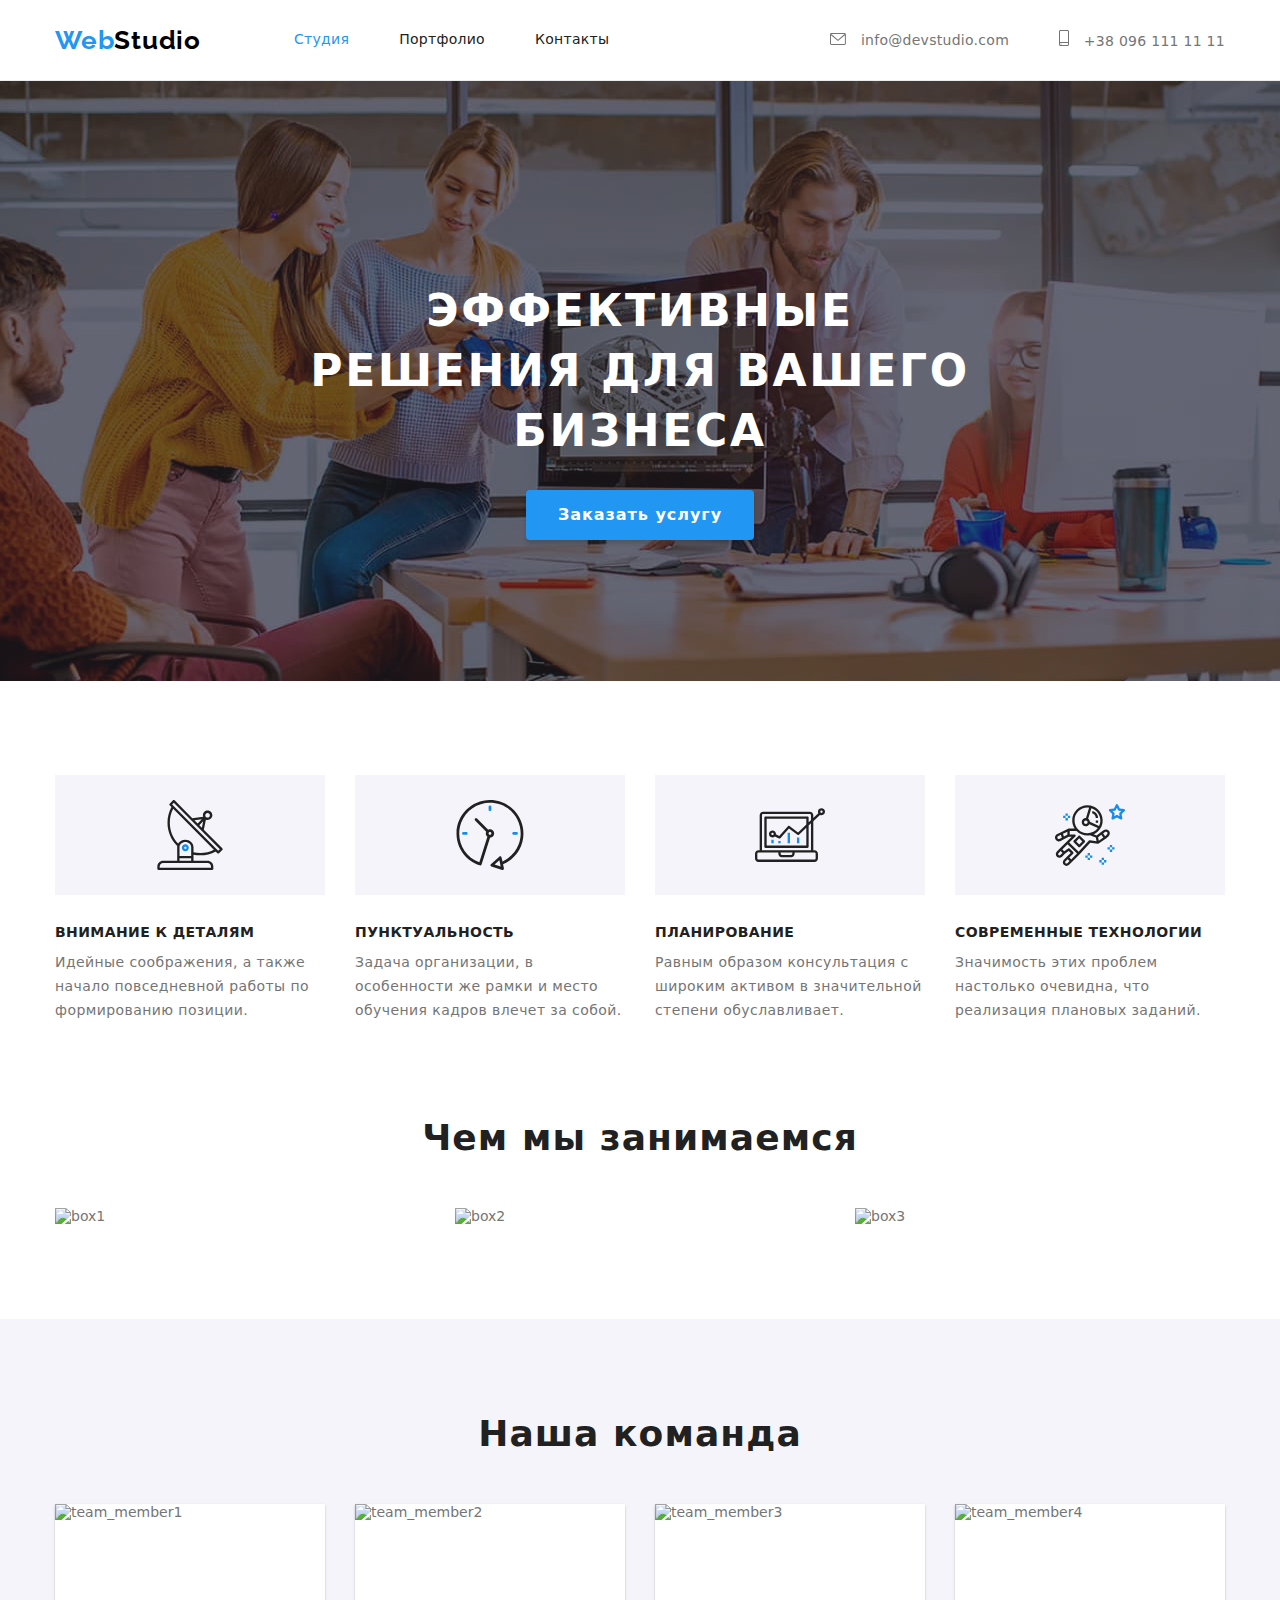
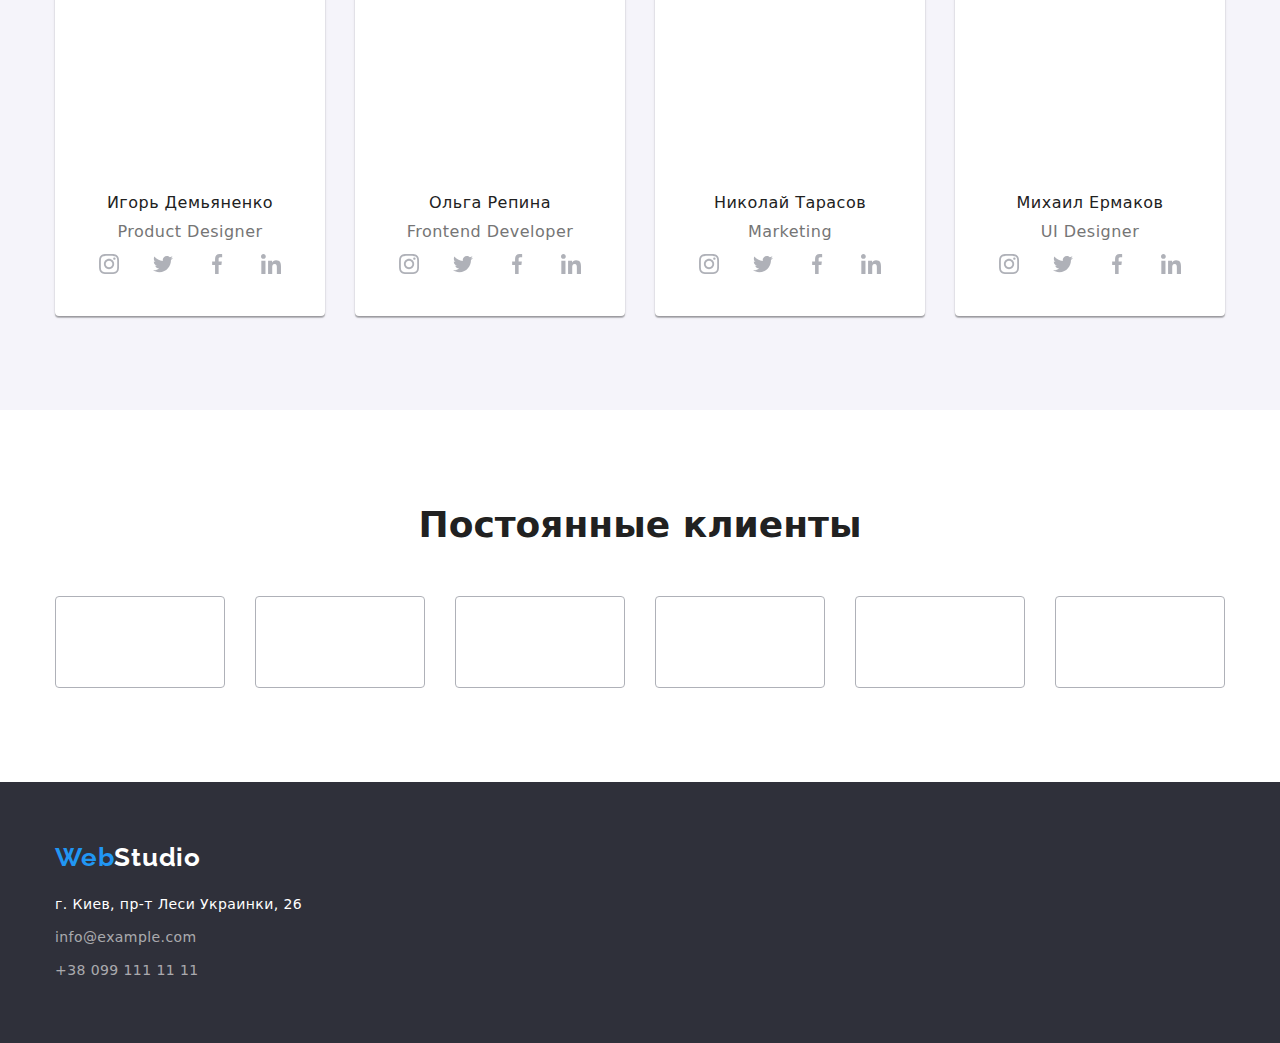
==== index.html @ 2e2f5b55 "mod-1" ====
<!DOCTYPE html>
<html lang="ru">
<head>
    <meta charset="UTF-8">
    <meta http-equiv="X-UA-Compatible" content="IE=edge">
    <meta name="viewport" content="width=device-width, initial-scale=1.0">
    <title>Home work</title>
    <link rel="preconnect" href="https://fonts.googleapis.com">
    <link rel="preconnect" href="https://fonts.gstatic.com" crossorigin>
    <link href="https://fonts.googleapis.com/css2?family=Raleway:wght@700&family=Roboto:wght@400;500;700;900&display=swap" rel="stylesheet">
    <link rel="stylesheet" href="https://cdnjs.cloudflare.com/ajax/libs/modern-normalize/1.1.0/modern-normalize.min.css" integrity="sha512-wpPYUAdjBVSE4KJnH1VR1HeZfpl1ub8YT/NKx4PuQ5NmX2tKuGu6U/JRp5y+Y8XG2tV+wKQpNHVUX03MfMFn9Q==" crossorigin="anonymous" referrerpolicy="no-referrer" />
    <link rel="stylesheet" href="./css/style.css">
    <link rel="stylesheet" href="./css/modern-normalize.css">
</head>
<body>
    <header>
        <div class="container header-nav">
            <nav class="header-nav">
            <a href="" class="header-logotip">Web<span class="header-logotip-two">Studio</span>
            </a>
            <ul class="site-header list">
                <li class="item"><a href="./index.html" class="header-link current">Студия</a></li>
                <li class="item"><a href="./portfolio.html" class="header-link">Портфолио</a></li>
                <li class="item"><a href="" class="header-link">Контакты</a></li>
            </ul>
            </nav>
            <ul class="contact-header list">
                <li class="item">
                    <a href="mailto:info@devstudio.com" class="header-contact header-mail">
                        <svg  width="16px" height="12px" class="envelope">
                        <use href="./picture/symbol-defs.svg#icon-envelope"></use>
                       </svg>
                       info@devstudio.com
                    </a>
                </li>
                <li class="item">
                    <a href="tel:+380961111111" class="header-contact header-tel">
                        <svg  width="10px" height="16px" class="smartphone">
                        <use href="./picture/symbol-defs.svg#icon-smartphone"></use>
                       </svg>
                        +38 096 111 11 11</a></li>
            </ul>
        </div>
    </header>
    <main>
        <!--Cap-->
        <section class="main-sctn-one">
            <div class="container">
            <h1 class="one-capital">Эффективные решения для вашего бизнеса</h1>
            <button type="button" class="main-button">Заказать услугу</button>
            </div>
        </section>
        <!--Features-->
        <section class="section main-sctn-two">
            <div class="container">
            <h2 class="section-title visually-hiden">скрытый заголовок</h2>
            <ul class="features list">
                <li class="features-link main-link-one">
                    <div class="features-icon">
                        <svg class="features-svg-icon">
                            <use href="./picture/symbol-defs.svg#icon-antenna"></use>
                        </svg>
                    </div>
                    <h3 class="three-capital-features">Внимание к деталям</h3>
                    <p class="main-paragraph-features">
                        Идейные соображения, 
                        а также начало повседневной работы по формированию позиции.
                    </p>
                </li>
                <li class="features-link main-link-two">
                    <div class="features-icon">
                        <svg class="features-svg-icon">
                            <use href="./picture/symbol-defs.svg#icon-clock"></use>
                        </svg>
                    </div>
                    <h3 class="three-capital-features">Пунктуальность</h3>
                    <p class="main-paragraph-features">
                    Задача организации, 
                    в особенности же рамки и место обучения кадров влечет за собой.
                    </p>
                </li>
                <li class="features-link main-link-three">
                    <div class="features-icon">
                        <svg class="features-svg-icon">
                            <use href="./picture/symbol-defs.svg#icon-diagram"></use>
                        </svg>
                    </div>
                    <h3 class="three-capital-features">Планирование</h3>
                    <p class="main-paragraph-features">
                        Равным образом консультация с широким активом в значительной степени обуславливает.
                    </p>
                </li>
                <li class="features-link main link-four">
                    <div class="features-icon">
                        <svg class="features-svg-icon">
                            <use href="./picture/symbol-defs.svg#icon-astronaut"></use>
                        </svg>
                    </div>
                    <h3 class="three-capital-features">Современные технологии</h3>
                    <p class="main-paragraph-features">
                        Значимость этих проблем настолько очевидна,
                        что реализация плановых заданий.
                    </p>
                </li>
            </ul>
            </div>
        </section>
        <!--what we do-->
        <section class="section main-sctn-three">
            <div class="container">
            <h2 class="two-capital">Чем мы занимаемся</h2>
            <ul class="wwd list">
                <li class="wwd-item"><a href=""><img src="./picture/box1.jpg" alt="box1" width="370"></a></li>
                <li class="wwd-item"><a href=""><img src="./picture/box2.jpg" alt="box2" width="370"></a></li>
                <li class="wwd-item"><a href=""><img src="./picture/box3.jpg" alt="box3" width="370"></a></li>
            </ul>
            </div>
        </section>
        <!--Our team-->
        <section class="section maun-sctn-four">
            <div class="container">
            <h2 class="two-capital">Наша команда</h2>
            <ul class="team-set list">
                <li class="team-card">
                     <a href=""><img src="./picture/team_member1.jpg" alt="team_member1" width="270" height="260"></a>
                    <div class="team-content">
                        <h3 class="three-capital-team">Игорь Демьяненко</h3>
                        <p lang="en" class="main-paragraph-team">Product Designer</p>
                        <div class="main-icon">
                            <ul class="list network-icon">
                                <li class="ni-list">
                                    <a href="https://instagram.com" target="_blank" rel="noreferrer noopener nofollow" class="ni-item">
                                        <svg class="ni-icon">
                                            <use href="./picture/symbol-defs.svg#icon-instagram"></use>
                                        </svg>
                                    </a>
                                </li>
                                <li class="ni-list">
                                    <a href="https://twitter.com/" target="_blank" rel="noreferrer noopener nofollow" class="ni-item">
                                        <svg class="ni-icon">
                                            <use href="./picture/symbol-defs.svg#icon-twitter"></use>
                                        </svg>
                                    </a>
                                </li>
                                <li class="ni-list">
                                    <a href="https://uk-ua.facebook.com" target="_blank" rel="noreferrer noopener nofollow" class="ni-item">
                                        <svg class="ni-icon">
                                            <use href="./picture/symbol-defs.svg#icon-facebook"></use>
                                        </svg>
                                    </a>
                                </li>
                                <li class="ni-list">
                                     <a href="https://www.linkedin.com/" target="_blank" rel="noreferrer noopener nofollow" class="ni-item">
                                        <svg class="ni-icon">
                                            <use href="./picture/symbol-defs.svg#icon-linkedin"></use>
                                        </svg>
                                    </a>
                                </li>
                            </ul>
                        </div>
                    </div> 
                </li>
                <li class="team-card">
                     <a href=""><img src="./picture/team_member2.jpg" alt="team_member2" width="270" height="260"></a>
                    <div class="team-content">
                        <h3 class="three-capital-team">Ольга Репина</h3>
                        <p lang="en" class="main-paragraph-team">Frontend Developer</p>
                        <div class="main-icon">
                            <ul class="list network-icon">
                                <li class="ni-list">
                                    <a href="https://instagram.com" target="_blank" rel="noreferrer noopener nofollow" class="ni-item">
                                        <svg class="ni-icon">
                                            <use href="./picture/symbol-defs.svg#icon-instagram"></use>
                                        </svg>
                                    </a>
                                </li>
                                <li class="ni-list">
                                    <a href="https://twitter.com/" target="_blank" rel="noreferrer noopener nofollow" class="ni-item">
                                        <svg class="ni-icon">
                                            <use href="./picture/symbol-defs.svg#icon-twitter"></use>
                                        </svg>
                                    </a>
                                </li>
                                <li class="ni-list">
                                    <a href="https://uk-ua.facebook.com" target="_blank" rel="noreferrer noopener nofollow" class="ni-item">
                                        <svg class="ni-icon">
                                            <use href="./picture/symbol-defs.svg#icon-facebook"></use>
                                        </svg>
                                    </a>
                                </li>
                                <li class="ni-list">
                                     <a href="https://www.linkedin.com/" target="_blank" rel="noreferrer noopener nofollow" class="ni-item">
                                        <svg class="ni-icon">
                                            <use href="./picture/symbol-defs.svg#icon-linkedin"></use>
                                        </svg>
                                    </a>
                                </li>
                            </ul>
                        </div>
                    </div> 
                </li>
                <li class="team-card">
                     <a href=""><img src="./picture/team_member3.jpg" alt="team_member3" width="270" height="260"></a>
                    <div class="team-content">
                        <h3 class="three-capital-team">Николай Тарасов</h3>
                        <p lang="en" class="main-paragraph-team">Marketing</p>
                        <div class="main-icon">
                            <ul class="list network-icon">
                                <li class="ni-list">
                                    <a href="https://instagram.com" target="_blank" rel="noreferrer noopener nofollow" class="ni-item">
                                        <svg class="ni-icon">
                                            <use href="./picture/symbol-defs.svg#icon-instagram"></use>
                                        </svg>
                                    </a>
                                </li>
                                <li class="ni-list">
                                    <a href="https://twitter.com/" target="_blank" rel="noreferrer noopener nofollow" class="ni-item">
                                        <svg class="ni-icon">
                                            <use href="./picture/symbol-defs.svg#icon-twitter"></use>
                                        </svg>
                                    </a>
                                </li>
                                <li class="ni-list">
                                    <a href="https://uk-ua.facebook.com" target="_blank" rel="noreferrer noopener nofollow" class="ni-item">
                                        <svg class="ni-icon">
                                            <use href="./picture/symbol-defs.svg#icon-facebook"></use>
                                        </svg>
                                    </a>
                                </li>
                                <li class="ni-list">
                                     <a href="https://www.linkedin.com/" target="_blank" rel="noreferrer noopener nofollow" class="ni-item">
                                        <svg class="ni-icon">
                                            <use href="./picture/symbol-defs.svg#icon-linkedin"></use>
                                        </svg>
                                    </a>
                                </li>
                            </ul>
                        </div>
                    </div> 
                </li>
                <li class="team-card">
                     <a href=""><img src="./picture/team_member4.jpg" alt="team_member4" width="270" height="260"></a>
                    <div class="team-content">
                        <h3 class="three-capital-team">Михаил Ермаков</h3>
                        <p lang="en" class="main-paragraph-team">UI Designer</p>
                        <div class="main-icon">
                            <ul class="list network-icon">
                                <li class="ni-list">
                                    <a href="https://instagram.com" target="_blank" rel="noreferrer noopener nofollow" class="ni-item">
                                        <svg class="ni-icon">
                                            <use href="./picture/symbol-defs.svg#icon-instagram"></use>
                                        </svg>
                                    </a>
                                </li>
                                <li class="ni-list">
                                    <a href="https://twitter.com/" target="_blank" rel="noreferrer noopener nofollow" class="ni-item">
                                        <svg class="ni-icon">
                                            <use href="./picture/symbol-defs.svg#icon-twitter"></use>
                                        </svg>
                                    </a>
                                </li>
                                <li class="ni-list">
                                    <a href="https://uk-ua.facebook.com" target="_blank" rel="noreferrer noopener nofollow" class="ni-item">
                                        <svg class="ni-icon">
                                            <use href="./picture/symbol-defs.svg#icon-facebook"></use>
                                        </svg>
                                    </a>
                                </li>
                                <li class="ni-list">
                                    <a href="https://www.linkedin.com/" target="_blank" rel="noreferrer noopener nofollow" class="ni-item">
                                        <svg class="ni-icon">
                                            <use href="./picture/symbol-defs.svg#icon-linkedin"></use>
                                        </svg>
                                    </a>
                                </li>
                            </ul>
                        </div>
                    </div> 
                </li>
            </ul>
            </div>
        </section>
        <section class="section clients">
        <div class="container">
          <h2 class="section-title">Постоянные клиенты</h2>
          <ul class="list clients-list">
            <li class="main-client">
              <a href="" class="client-sumbol">
                <svg width="106" height="60" class="client-icon">
                  <use href="./images/icons.svg#icon-logo1"></use>
                </svg>
              </a>
            </li>
            <li class="main-client">
              <a href="" class="client-sumbol">
                <svg width="106" height="60" class="client-icon">
                  <use href="./images/icons.svg#icon-logo2"></use>
                </svg>
              </a>
            </li>
            <li class="main-client">
              <a href="" class="client-sumbol">
                <svg width="106" height="60" class="client-icon">
                  <use href="./images/icons.svg#icon-logo3"></use>
                </svg>
              </a>
            </li>
            <li class="main-client">
              <a href="" class="client-sumbol">
                <svg width="106" height="60" class="client-icon">
                  <use href="./images/icons.svg#icon-logo4"></use>
                </svg>
              </a>
            </li>
            <li class="main-client">
              <a href="" class="client-sumbol">
                <svg width="106" height="60" class="client-icon">
                  <use href="./images/icons.svg#icon-logo5"></use>
                </svg>
              </a>
            </li>
            <li class="main-client">
              <a href="" class="client-sumbol">
                <svg width="106" height="60" class="client-icon">
                  <use href="./images/icons.svg#icon-logo6"></use></svg
              ></a>
            </li>
          </ul>
        </div>
      </section>
    </main>
    <footer class="footer">
        <div class="container bottom">
        <a href="" class="footer-logotip">Web<span class="footer-logotip-two">Studio</span></a>
        <ul class="bottom-panel list">
            <li class="item"><a href="https://goo.gl/maps/jSjdEzmFh8AjKpox9" class="footer-link-city">г. Киев, пр-т Леси Украинки, 26</a></li>
            <li class="item"><a href="mailto:info@example.com" class="footer-link-connection">info@example.com</a></li>
            <li class="item"><a href="tel:+380991111111" class="footer-link-connection">+38 099 111 11 11</a></li>
        </ul>
        </div>
    </footer>
</html>
---- css/style.css ----
:root {
  --font-family2: 'Raleway', sans-serif;
  --color1: #2196f3;
  --color2: #212121;
  --color3: #188ce8;
  --color4: #ffffff;
  --color5: #2f303a;
  --color6: #757575;
  --color7: #f5f4fa;
  --color8: #afb1b8;
  --team-card-shadow: 0px 1px 3px rgba(0, 0, 0, 0.12), 0px 1px 1px rgba(0, 0, 0, 0.14),
    0px 2px 1px rgba(0, 0, 0, 0.2);
  --card-gap: 30px;
}

header {
  border-bottom: 1px solid #ececec;
}

p,
h1,
h2,
h3,
h4,
h5,
h6 {
  margin: 0;
}

img {
  display: block;
  max-width: 100%;
  height: auto;
}

ul,
ol {
  margin: 0;
  padding-left: 0;
}

address {
  font-style: normal;
}
a {
  color: currentColor;
  cursor: pointer;
  text-decoration: none;
}

button {
  cursor: pointer;
}

body {
  font-family: 'Roboto', 'Raleway', sans-serif;
  color: var(--color6);
  font-size: 14px;
}
.list {
  padding: 0;
  margin: 0;
  list-style: none;
}

.visually-hidden {
  position: absolute;
  width: 1px;
  height: 1px;
  padding: 0;
  margin: -1px;
  overflow: hidden;
  clip: rect(0, 0, 0, 0);
  white-space: nowrap;
  border: 0;
}

/*---------------HEADER (INDEX & PORTFOLIO)----------------*/
/* --------------BOX---------------- */

.container {
  margin-left: auto;
  margin-right: auto;
  padding-left: 15px;
  padding-right: 15px;
  width: 1200px;
}

.header-nav {
  display: flex;
  align-items: center;
}

.site-header {
  display: flex;
  margin-left: 93px;
}

.site-header .item:not(:last-child) {
  margin-right: 50px;
}

.site-header .header-link .header-contact {
  display: block;
  padding-top: 32px;
  padding-bottom: 32px;
  align-items: center;
}

.contact-header {
  font-weight: 500;
  line-height: 16px;
  letter-spacing: 0.02em;
  display: flex;
  margin-left: auto;
  flex-direction: row;
  align-items: center;
}

.contact-header .item + .item {
  margin-left: 50px;
}

/* --------------BOX---------------- */

.header-logotip {
  text-decoration: none;
  font-family: var(--font-family2);
  font-style: normal;
  font-weight: 700;
  font-size: 26px;
  line-height: 1.19;
  letter-spacing: 0.03em;
  color: var(--color1);
}

.header-logotip-two {
  color: #000000;
}

.header-link {
  text-decoration: none;
  font-style: normal;
  font-weight: 500;
  line-height: 1.14;
  letter-spacing: 0.02em;
  color: var(--color2);
  padding: 32px 0;
  display: block;
}

.header-link:hover {
  color: var(--color1);
}

.header-link:focus {
  color: var(--color1);
}

.current {
  color: var(--color1);
}

.header-contact {
  text-decoration: none;
  font-style: normal;
  font-weight: 500;
  line-height: 1.14;
  letter-spacing: 0.02em;
  color: var(--color6);
  padding: 32px 0;
}

.header-contact:hover {
  color: var(--color1);
}

.header-contact:focus {
  color: var(--color1);
}

.envelope,
.smartphone {
  flex-direction: column;
  margin-right: 10px;
  fill: currentColor;
}
/*------------HEADER (INDEX & PORTFOLIO)-----------*/

/*------------MAIN (INDEX)------------*/

/* -----------CAP----------- */
.main-sctn-one {
  text-align: center;
  background-color: #c4c4c4;
  padding: 200px 0;
  max-width: 1600px;
  height: 600px;
  margin-left: auto;
  margin-right: auto;
  background-image: linear-gradient(rgba(47, 48, 58, 0.4), rgba(47, 48, 58, 0.4)),
    url(../picture/comand.jpg);
  background-repeat: no-repeat;
  background-size: cover;
  background-position: center;
}

.visually-hiden {
  position: absolute;
  width: 1px;
  height: 1px;
  padding: 0;
  margin: -1px;
  overflow: hidden;
  clip: rect(0, 0, 0, 0);
  white-space: nowrap;
  border: 0;
}

.one-capital {
  font-weight: 900;
  font-size: 44px;
  line-height: 1.36;
  letter-spacing: 0.06em;
  color: var(--color4);
  margin-bottom: 30px;
  text-transform: uppercase;
  width: 696px;
  margin-top: 0;
  margin-bottom: 30px;
  margin-left: auto;
  margin-right: auto;
}

.main-button {
  font-style: inherit;
  background-color: var(--color1);
  font-weight: 700;
  font-size: 16px;
  line-height: 1.875;
  letter-spacing: 0.06em;
  color: var(--color4);
  border-radius: 4px;
  border: none;
  min-width: 200px;
  padding: 10px 32px;
  box-shadow: 0px 4px 4px rgba(0, 0, 0, 0.15);
}

.main-button:focus {
  background-color: var(--color3);
}

.main-button:hover {
  background-color: var(--color3);
}
/* -----------CAP----------- */

/* -----------FEATURES----------- */

.section {
  padding-top: 94px;
  padding-bottom: 94px;
}

.section-title {
  margin-bottom: 50px;
  font-weight: 700;
  font-size: 36px;
  line-height: 1.17;
  color: var(--color2);
  text-align: center;
}

.features {
  display: flex;
  flex-wrap: wrap;
  gap: var(--card-gap);
}

.features-link {
  width: calc((100% - (3 * var(--card-gap))) / 4);
}

.features-link:not(:nth-last-child(-n + 4)) {
  margin-bottom: var(--card-gap);
}

.features-icon {
  display: flex;
  align-items: center;
  justify-content: center;
  height: 120px;
  background-color: var(--color7);
  margin-bottom: var(--card-gap);
}

.features-icon svg {
  width: 70px;
  height: 70px;
}

.features .three-capital-features {
  margin-bottom: 10px;
}

.three-capital-features {
  text-transform: uppercase;
  font-weight: 700;
  font-size: 14px;
  line-height: 1.14;
  letter-spacing: 0.03em;
  color: var(--color2);
}

.main-paragraph-features {
  font-weight: 400;
  line-height: 1.71;
  letter-spacing: 0.03em;
}
/* -----------FEATURES----------- */

/* ------------WhatWeDo---------- */

.main-sctn-three {
  padding-top: 0;
}

.wwd {
  display: flex;
}

.wwd > .wwd-item + .wwd-item {
  margin-left: var(--card-gap);
}
/* ------------WhatWeDo---------- */
/* ---------Our team--------- */

.maun-sctn-four {
  background-color: var(--color7);
}

.team-set {
  display: flex;
}

.team-card {
  width: calc((100% - (3 * var(--card-gap))) / 4);
  box-shadow: var(--team-card-shadow);
  border-radius: 0px 0px 4px 4px;
  background-color: var(--color4);
}

.team-card:not(:nth-last-child(4)) {
  margin-left: var(--card-gap);
}

.team-content {
  padding-top: 30px;
  padding-bottom: 30px;
}

.maun-sctn-four .three-capital-team {
  margin-bottom: 10px;
  text-align: center;
}

.maun-sctn-four .main-paragraph-team {
  text-align: center;
}

.network-icon {
  display: flex;
  justify-content: center;
  align-items: center;
  gap: 10px;
}

.ni-item {
  display: flex;
  justify-content: center;
  align-items: center;
  width: 44px;
  height: 44px;
  border-radius: 50%;
}

.main-icon .ni-item {
  color: var(--color8);
}

.ni-icon {
  fill: currentColor;
  width: 20px;
  height: 20px;
}
.main-icon .ni-item:hover,
.main-icon .ni-item:focus {
  color: var(--color4);
  background-color: var(--color1);
}
/* ---------Our team--------- */
.two-capital {
  font-weight: 700;
  font-size: 36px;
  line-height: 1.16;
  text-align: center;
  letter-spacing: 0.03em;
  color: var(--color2);
  margin-bottom: 50px;
}

.three-capital-team {
  font-weight: 500;
  font-size: 16px;
  line-height: 1.18;
  letter-spacing: 0.03em;
  color: var(--color2);
}

.main-paragraph-team {
  font-weight: 400;
  font-size: 16px;
  line-height: 1.18;
  letter-spacing: 0.03em;
}

/* -----MAIN-CLIENTS------ */
.client-sumbol {
  display: flex;
  justify-content: center;
  align-items: center;
  height: inherit;

  border: 1px solid var(--color8);
  border-radius: 4px;
  color: var(--color8);
}
.main-client {
  width: calc(100% - (5 * var(--card-gap)) / 6);
  height: 92px;
}

.clients-list {
  display: flex;
  justify-content: center;
  gap: var(--card-gap);
}

.client-sumbol:hover,
.client-sumbol:focus {
  border: 1px solid var(--color1);
  border-radius: 4px;
  color: var(--color1);
}

.client-icon {
  fill: currentColor;
}
/*-------MAIN (INDEX)-------*/

/*------------MAIN (PORTFOLIO)------------*/

.main-button-port,
.secondary {
  font-family: 'Roboto', sans-serif;
  font-style: inherit;
  font-weight: 500;
  font-size: 16px;
  line-height: 1.625;
  letter-spacing: 0.03em;
  color: var(--color2);
  padding: 6px 22px;
  background-color: var(--color7);
  border-radius: 4px;
  border: none;
}

.main-button-port .secondary:hover {
  color: var(--color4);
  background-color: var(--color1);
  box-shadow: 0px 3px 1px rgba(0, 0, 0, 0.1), 0px 1px 2px rgba(0, 0, 0, 0.08),
    0px 2px 2px rgba(0, 0, 0, 0.12);
}

.main-button-port .secondary:focus {
  color: var(--color4);
  background-color: var(--color1);
  box-shadow: 0px 3px 1px rgba(0, 0, 0, 0.1), 0px 1px 2px rgba(0, 0, 0, 0.08),
    0px 2px 2px rgba(0, 0, 0, 0.12);
}

.filter.list {
  margin-bottom: 50px;
  display: flex;
  justify-content: center;
}

.filter .item + .item {
  margin-left: 8px;
}

button.current {
  color: var(--color4);
  background-color: var(--color1);
  box-shadow: 0px 3px 1px rgba(0, 0, 0, 0.1), 0px 1px 2px rgba(0, 0, 0, 0.08),
    0px 2px 2px rgba(0, 0, 0, 0.12);
}
/* ------------BUTTON-------- */
/* -----------CARDS--------- */

.examples-cards {
  display: flex;
  flex-wrap: wrap;
  margin-left: calc(-1 * var(--card-gap));
  margin-top: calc(-1 * var(--card-gap));
}

.card-content {
  border: 1px solid #eeeeee;
  padding: 20px 24px;
  border-top: none;
}

.examples-cards > .item {
  flex-basis: calc(100% / 3 - var(--card-gap));
  margin-left: var(--card-gap);
  margin-top: var(--card-gap);
}

.work-examples .three-capital-cards {
  margin-bottom: 4px;
}

.three-capital-cards {
  font-weight: 700;
  font-size: 17px;
  line-height: 2;
  letter-spacing: 0.06em;
  color: var(--color2);
}

.main-paragraph-cards {
  font-weight: 400;
  font-size: 16px;
  line-height: 1.875;
  letter-spacing: 0.03em;
}

/*------------MAIN (PORTFOLIO)------------*/

/*-------FOOTER (INDEX & PORTFOLIO)-----*/

footer {
  background-color: var(--color5);
  padding: 60px 0;
}

.bottom .footer-logotip {
  display: block;
  margin-bottom: 20px;
}

.bottom-panel .item + .item {
  margin-top: 9px;
}

.footer-logotip {
  text-decoration: none;
  font-family: var(--font-family2);
  font-weight: 700;
  font-size: 26px;
  line-height: 1.19;
  letter-spacing: 0.03em;
  color: var(--color1);
}

.footer-logotip-two {
  font-family: var(--font-family2);
  font-weight: 700;
  font-size: 26px;
  line-height: 1.19;
  letter-spacing: 0.03em;
  color: var(--color4);
}

.footer-link-city {
  text-decoration: none;
  font-weight: 400;
  line-height: 1.71;
  letter-spacing: 0.03em;
  color: var(--color4);
}

.footer-link-connection {
  text-decoration: none;
  font-weight: 400;
  line-height: 1.71;
  letter-spacing: 0.03em;
  color: rgba(255, 255, 255, 0.6);
}

/*-------FOOTER (INDEX & PORTFOLIO)-----*/
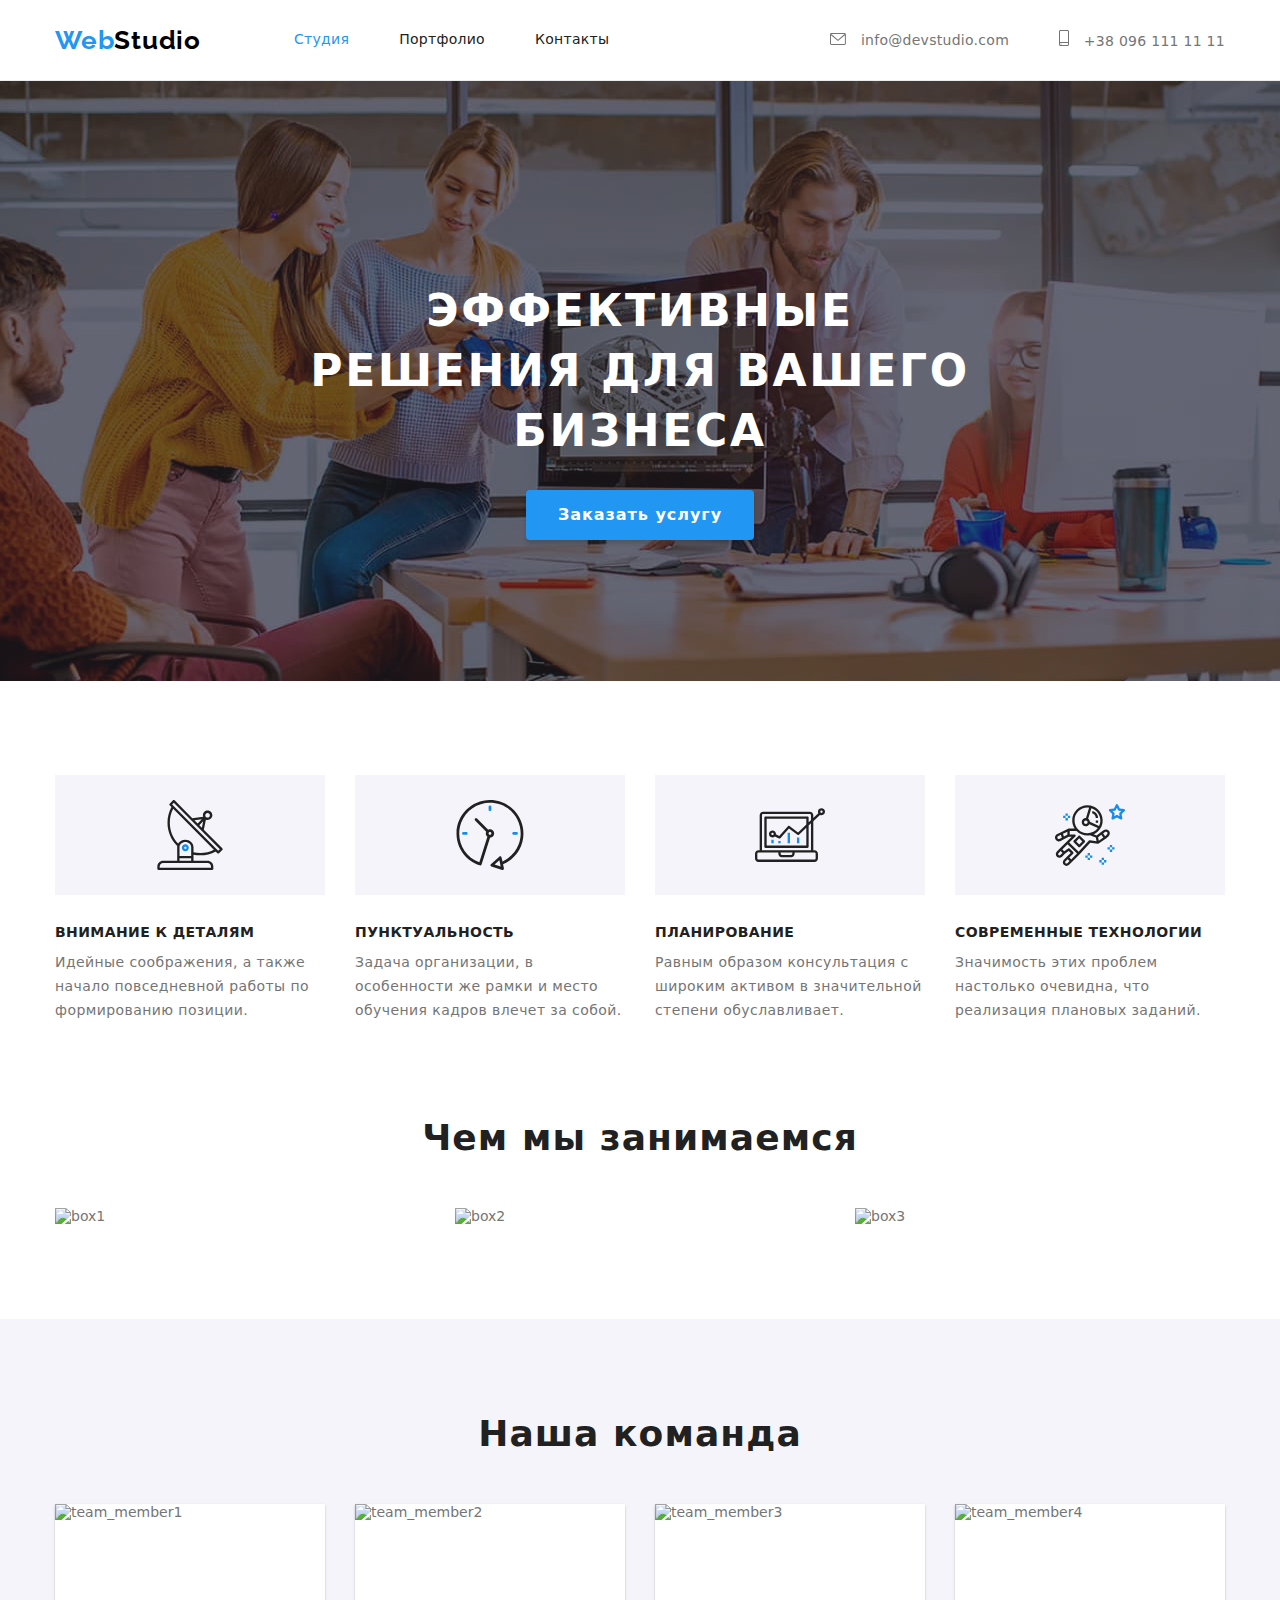
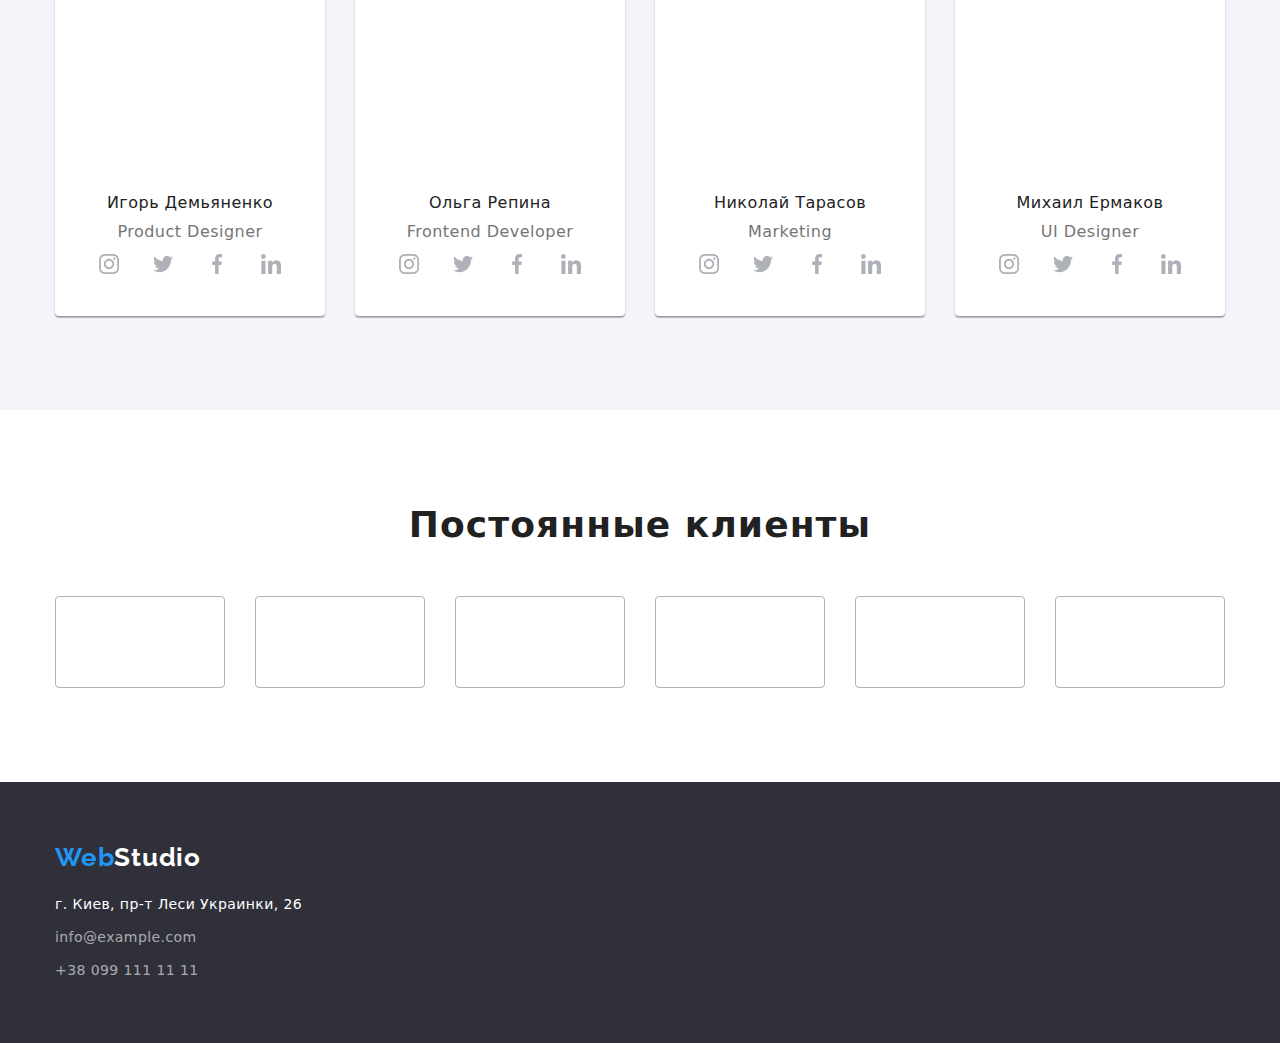
==== commit b2362bd0: "mod-1" ====
--- a/index.html
+++ b/index.html
@@ -282,7 +282,7 @@
         </section>
         <section class="section clients">
         <div class="container">
-          <h2 class="section-title">Постоянные клиенты</h2>
+          <h2 class="two-capital">Постоянные клиенты</h2>
           <ul class="list clients-list">
             <li class="main-client">
               <a href="" class="client-sumbol">
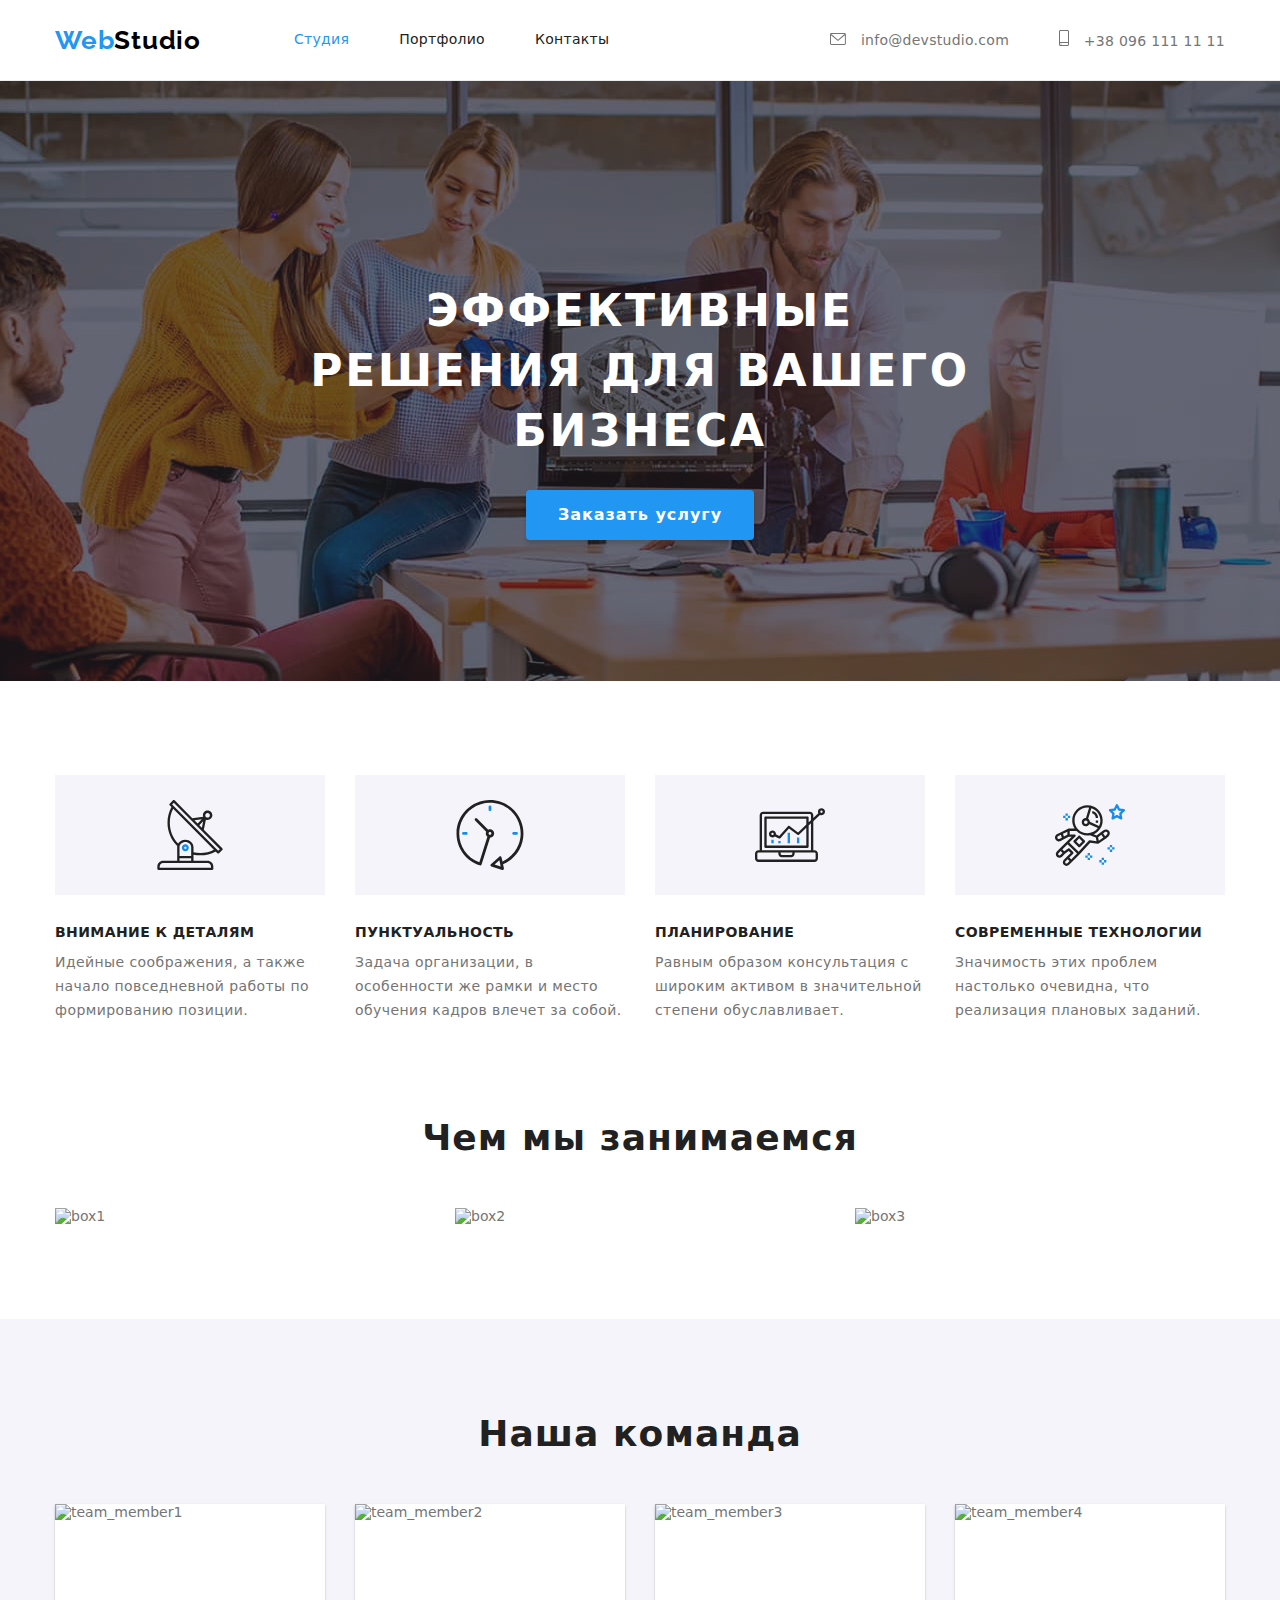
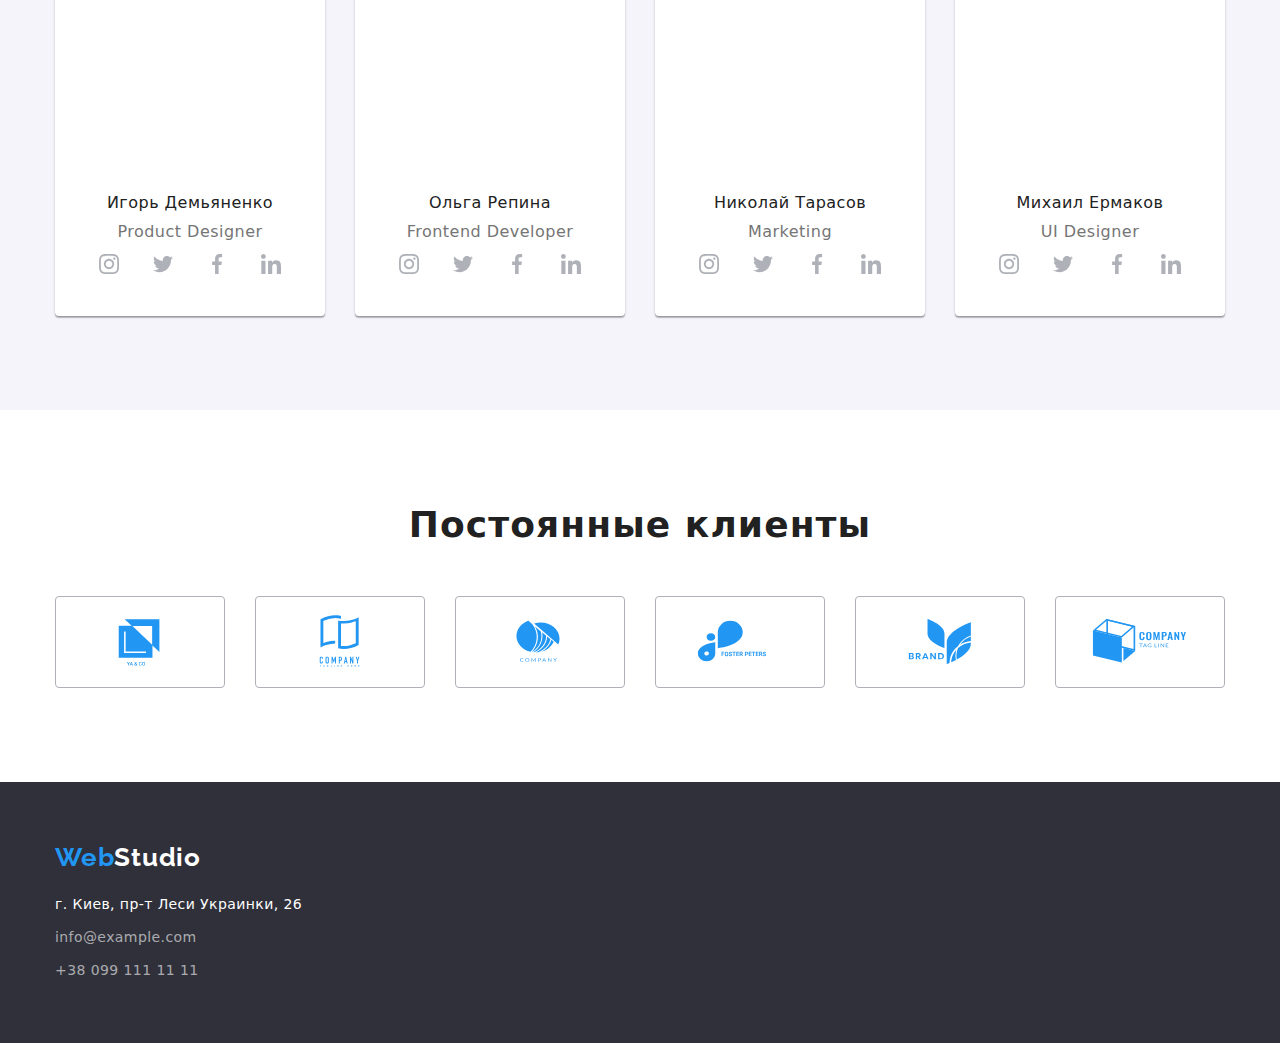
==== commit 8c088d61: "mod-1" ====
--- a/index.html
+++ b/index.html
@@ -287,42 +287,42 @@
             <li class="main-client">
               <a href="" class="client-sumbol">
                 <svg width="106" height="60" class="client-icon">
-                  <use href="./images/icons.svg#icon-logo1"></use>
-                </svg>
-              </a>
-            </li>
-            <li class="main-client">
-              <a href="" class="client-sumbol">
-                <svg width="106" height="60" class="client-icon">
-                  <use href="./images/icons.svg#icon-logo2"></use>
-                </svg>
-              </a>
-            </li>
-            <li class="main-client">
-              <a href="" class="client-sumbol">
-                <svg width="106" height="60" class="client-icon">
-                  <use href="./images/icons.svg#icon-logo3"></use>
-                </svg>
-              </a>
-            </li>
-            <li class="main-client">
-              <a href="" class="client-sumbol">
-                <svg width="106" height="60" class="client-icon">
-                  <use href="./images/icons.svg#icon-logo4"></use>
-                </svg>
-              </a>
-            </li>
-            <li class="main-client">
-              <a href="" class="client-sumbol">
-                <svg width="106" height="60" class="client-icon">
-                  <use href="./images/icons.svg#icon-logo5"></use>
-                </svg>
-              </a>
-            </li>
-            <li class="main-client">
-              <a href="" class="client-sumbol">
-                <svg width="106" height="60" class="client-icon">
-                  <use href="./images/icons.svg#icon-logo6"></use></svg
+                  <use href="./picture/symbol-defs.svg#icon-logo"></use>
+                </svg>
+              </a>
+            </li>
+            <li class="main-client">
+              <a href="" class="client-sumbol">
+                <svg width="106" height="60" class="client-icon">
+                  <use href="./picture/symbol-defs.svg#icon-logo1"></use>
+                </svg>
+              </a>
+            </li>
+            <li class="main-client">
+              <a href="" class="client-sumbol">
+                <svg width="106" height="60" class="client-icon">
+                  <use href="./picture/symbol-defs.svg#icon-logo2"></use>
+                </svg>
+              </a>
+            </li>
+            <li class="main-client">
+              <a href="" class="client-sumbol">
+                <svg width="106" height="60" class="client-icon">
+                  <use href="./picture/symbol-defs.svg#icon-logo3"></use>
+                </svg>
+              </a>
+            </li>
+            <li class="main-client">
+              <a href="" class="client-sumbol">
+                <svg width="106" height="60" class="client-icon">
+                  <use href="./picture/symbol-defs.svg#icon-logo4"></use>
+                </svg>
+              </a>
+            </li>
+            <li class="main-client">
+              <a href="" class="client-sumbol">
+                <svg width="106" height="60" class="client-icon">
+                  <use href="./picture/symbol-defs.svg#icon-logo5"></use></svg
               ></a>
             </li>
           </ul>
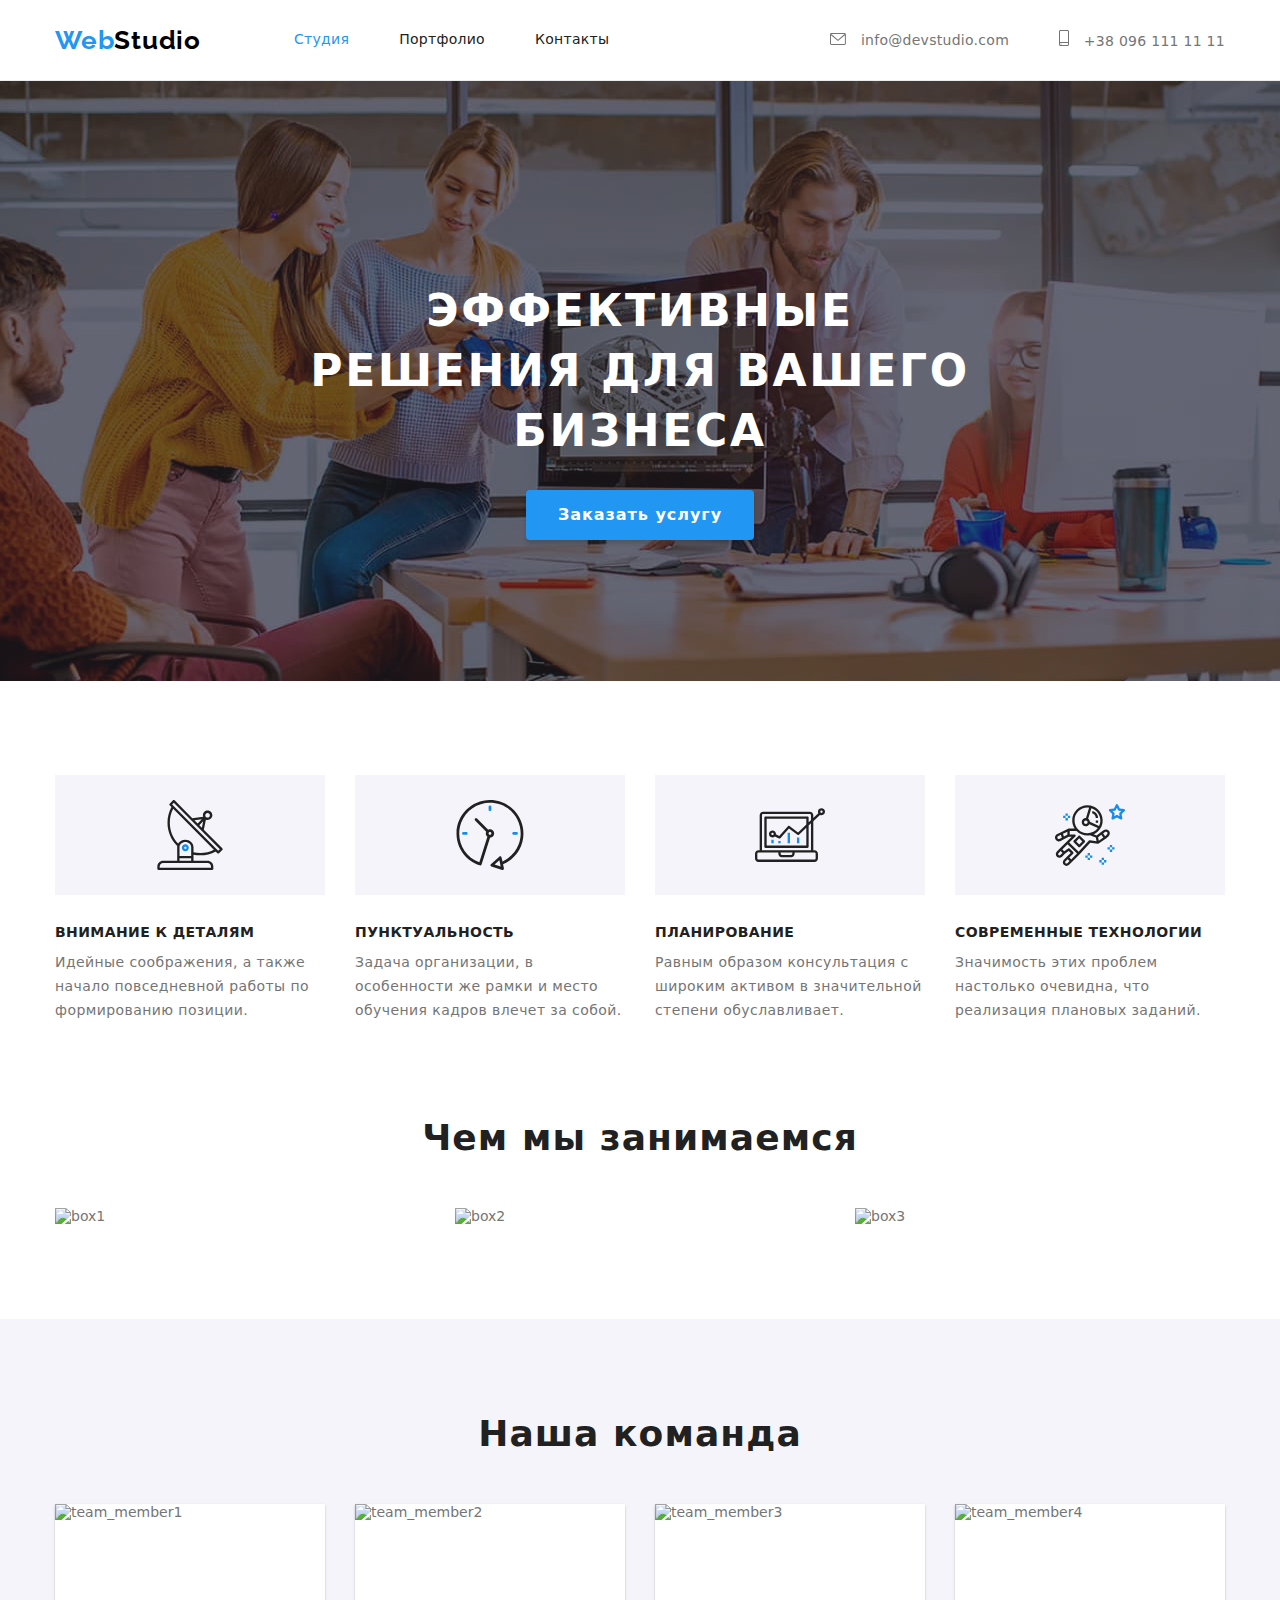
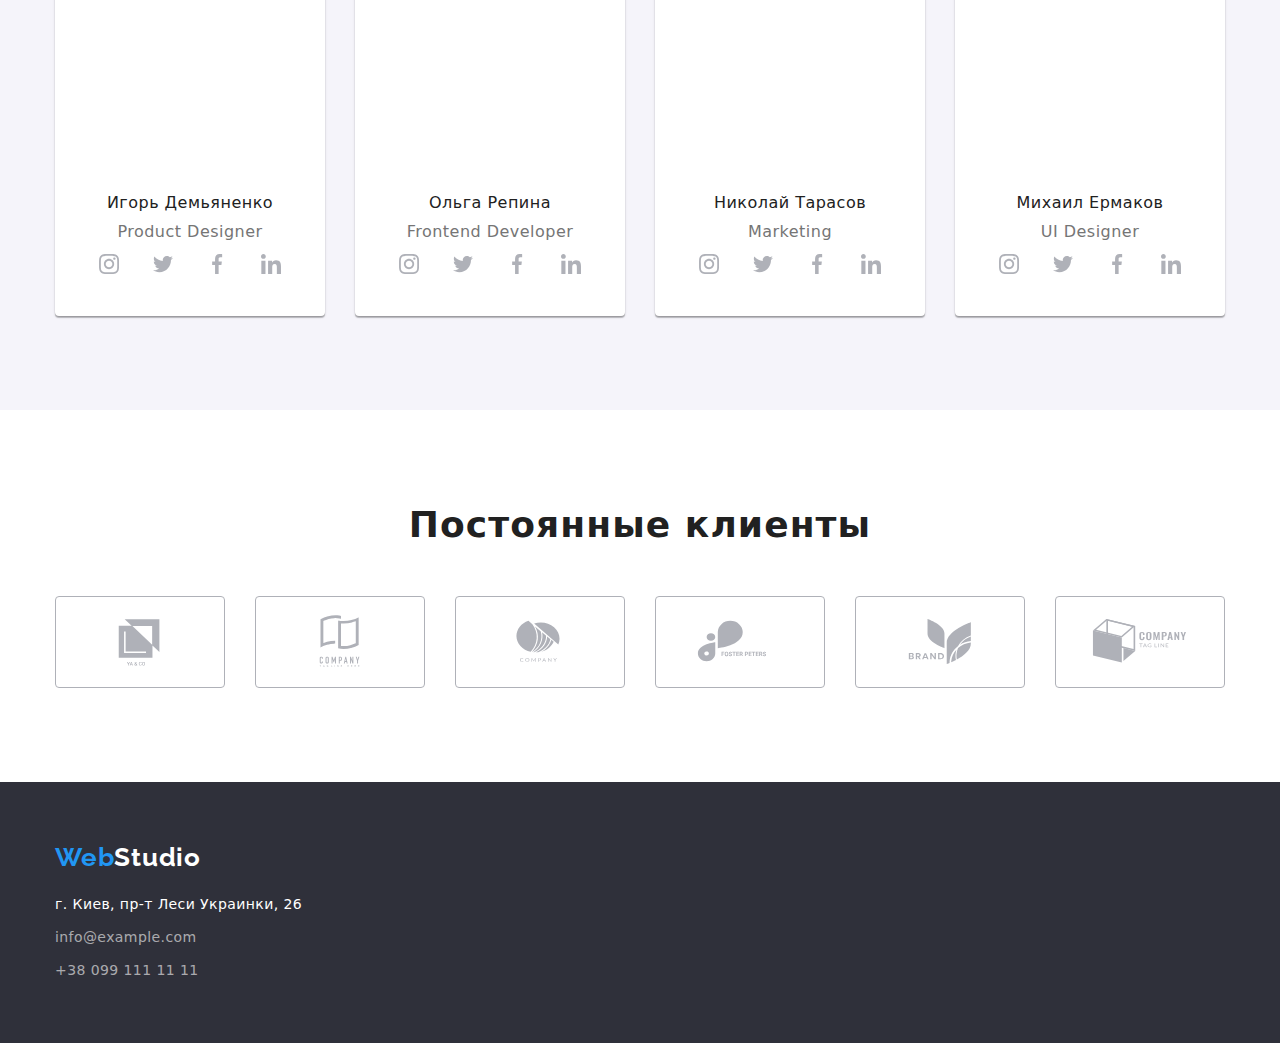
==== commit 8b24bf3f: "mod-1" ====
--- a/index.html
+++ b/index.html
@@ -339,4 +339,5 @@
         </ul>
         </div>
     </footer>
+    </body>
 </html>--- a/css/style.css
+++ b/css/style.css
@@ -431,11 +431,15 @@
   justify-content: center;
   align-items: center;
   height: inherit;
-
   border: 1px solid var(--color8);
   border-radius: 4px;
   color: var(--color8);
 }
+
+.client-icon {
+  fill: currentColor;
+}
+
 .main-client {
   width: calc(100% - (5 * var(--card-gap)) / 6);
   height: 92px;
@@ -454,9 +458,6 @@
   color: var(--color1);
 }
 
-.client-icon {
-  fill: currentColor;
-}
 /*-------MAIN (INDEX)-------*/
 
 /*------------MAIN (PORTFOLIO)------------*/
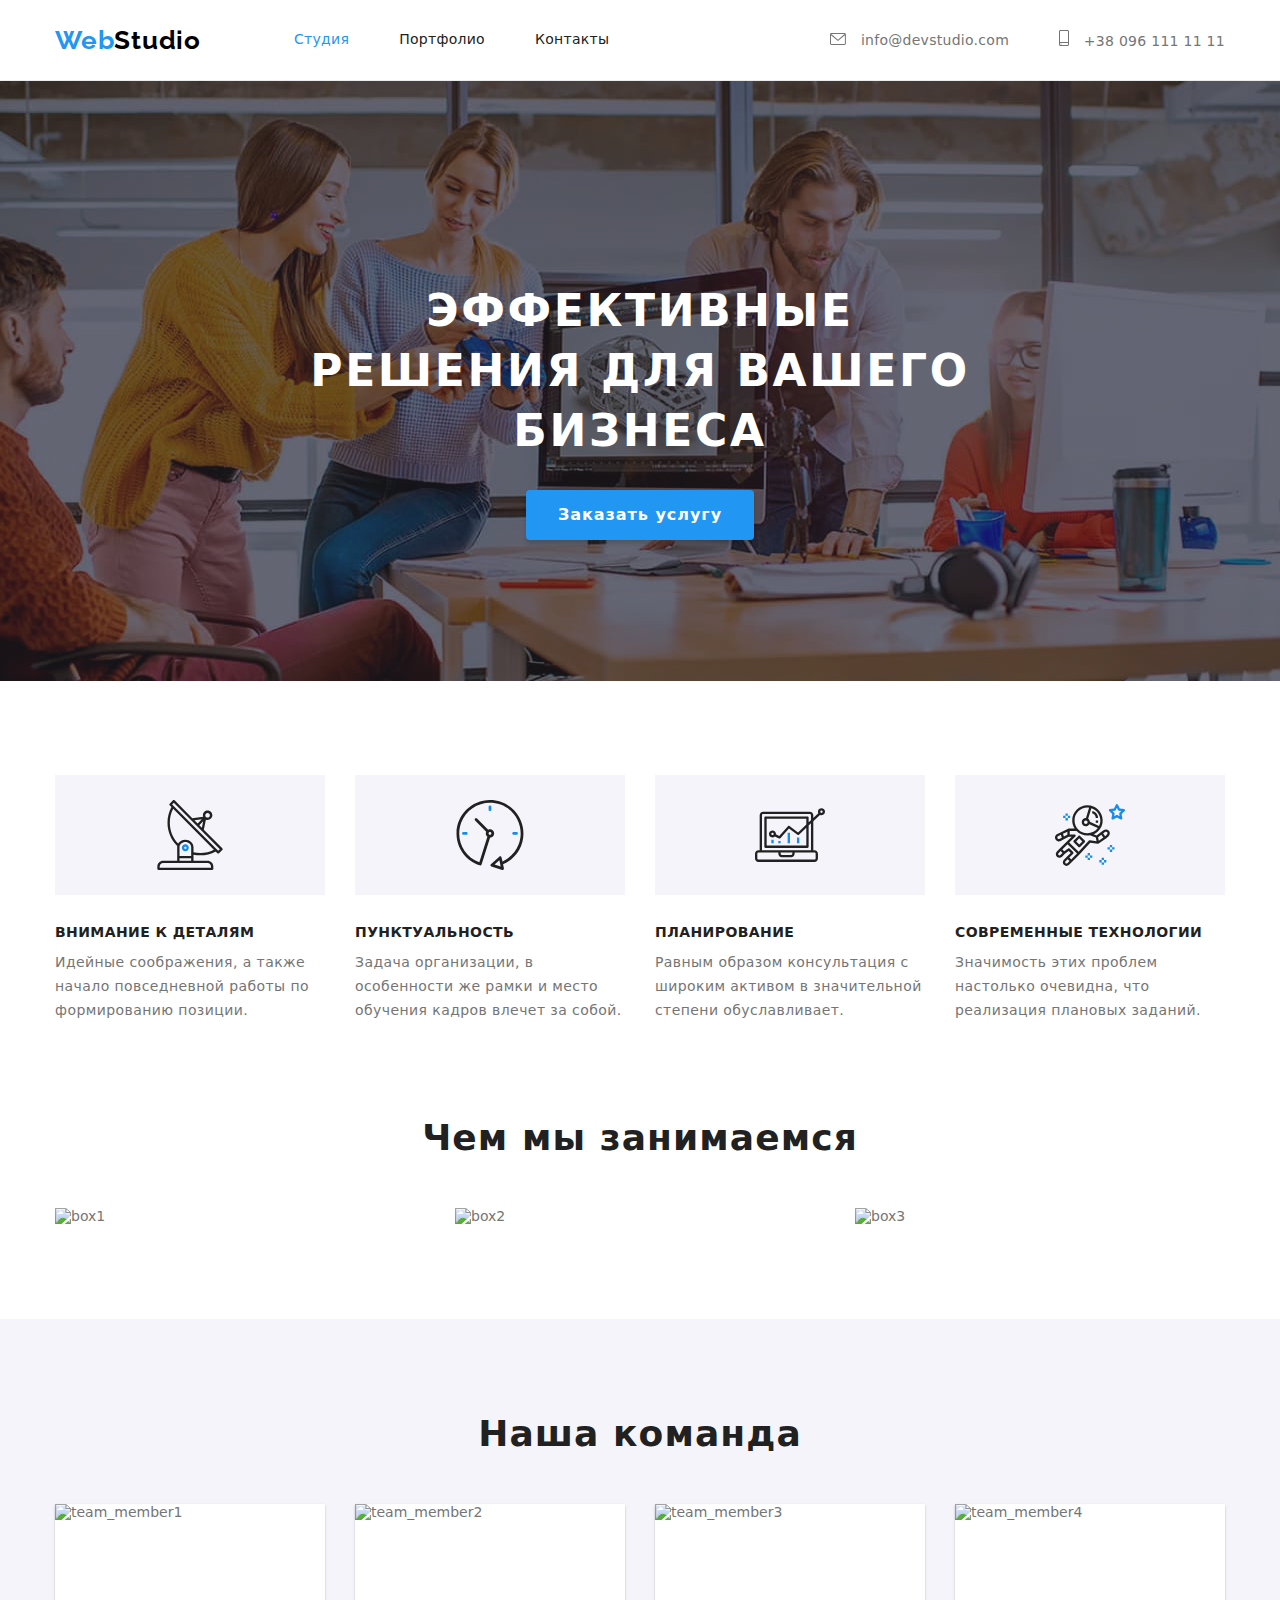
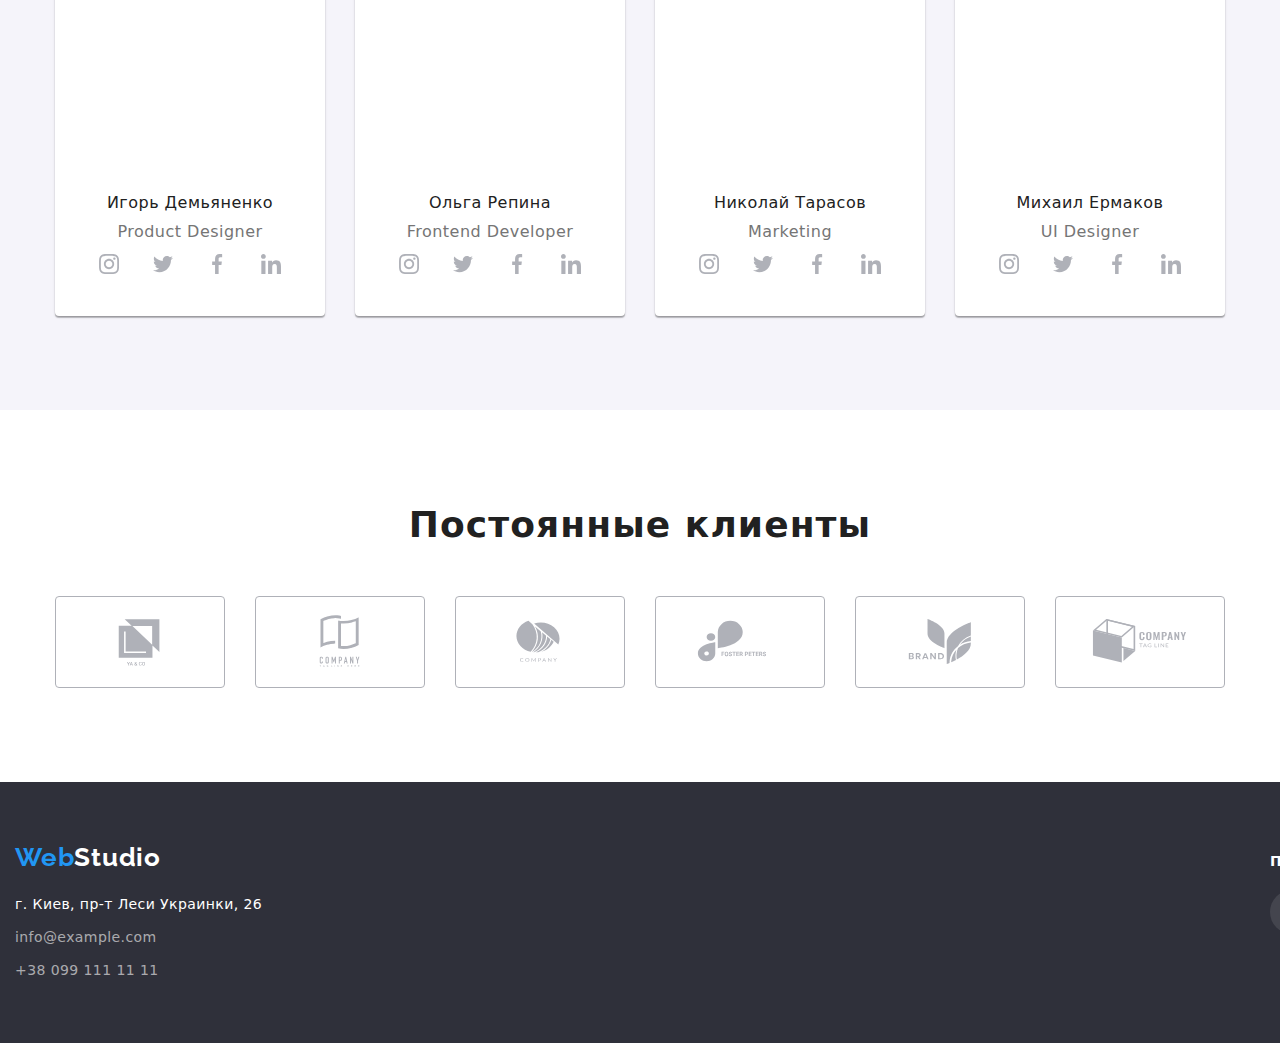
==== commit 1954aa74: "mod-1" ====
--- a/index.html
+++ b/index.html
@@ -330,6 +330,7 @@
       </section>
     </main>
     <footer class="footer">
+        <div class="prt">
         <div class="container bottom">
         <a href="" class="footer-logotip">Web<span class="footer-logotip-two">Studio</span></a>
         <ul class="bottom-panel list">
@@ -338,6 +339,60 @@
             <li class="item"><a href="tel:+380991111111" class="footer-link-connection">+38 099 111 11 11</a></li>
         </ul>
         </div>
+         <div class="footer-networks">
+          <h3 class="footer-title">присоединяйтесь</h3>
+          <div class="footer-ni">
+            <ul class="list network-icon">
+              <li class="ni-list">
+                <a
+                  href="https://instagram.com"
+                  target="_blank"
+                  rel="noreferrer noopener nofollow"
+                  class="ni-item"
+                >
+                  <svg class="ni-icon">
+                    <use href="./picture/symbol-defs.svg#icon-instagram"></use></svg
+                ></a>
+              </li>
+              <li class="ni-list">
+                <a
+                  href="https://twitter.com/"
+                  target="_blank"
+                  rel="noreferrer noopener nofollow"
+                  class="ni-item"
+                >
+                  <svg class="ni-icon">
+                    <use href="./picture/symbol-defs.svg#icon-twitter"></use></svg
+                ></a>
+              </li>
+              <li class="ni-list">
+                <a
+                  href="https://uk-ua.facebook.com"
+                  target="_blank"
+                  rel="noreferrer noopener nofollow"
+                  class="ni-item"
+                >
+                  <svg class="ni-icon">
+                    <use href="./picture/symbol-defs.svg#icon-facebook"></use>
+                  </svg>
+                </a>
+              </li>
+              <li class="ni-list">
+                <a
+                  href="https://www.linkedin.com/"
+                  target="_blank"
+                  rel="noreferrer noopener nofollow"
+                  class="ni-item"
+                >
+                  <svg class="ni-icon">
+                    <use href="./picture/symbol-defs.svg#icon-linkedin"></use>
+                  </svg>
+                </a>
+              </li>
+            </ul>
+          </div>
+        </div>
+        </div>
     </footer>
     </body>
 </html>--- a/css/style.css
+++ b/css/style.css
@@ -555,7 +555,13 @@
 footer {
   background-color: var(--color5);
   padding: 60px 0;
-}
+  display: flex;
+}
+
+.prt {
+  display: flex;
+}
+
 
 .bottom .footer-logotip {
   display: block;
@@ -601,4 +607,36 @@
   color: rgba(255, 255, 255, 0.6);
 }
 
+/* ------------COLUM-TWO---------- */
+
+.footer-networks {
+  display: flex;
+  flex-direction: column;
+  align-items:flex-start;
+}
+
+.footer-networks {
+  min-width: 206px;
+  min-height: 80px;
+  margin-top: 12px;
+  margin-left: 70px;
+}
+.footer-title {
+  margin-bottom: 20px;
+  font-weight: 700;
+  font-size: 14px;
+  line-height: 1.14;
+  text-transform: uppercase;
+  color: var(--color4);
+}
+.footer-ni .ni-item {
+  color: var(--color4);
+  background-color: rgba(255, 255, 255, 0.1);
+}
+
+.footer-ni .ni-item:hover,
+.footer-ni .ni-item:focus {
+  background-color: var(--color1);
+}
+
 /*-------FOOTER (INDEX & PORTFOLIO)-----*/
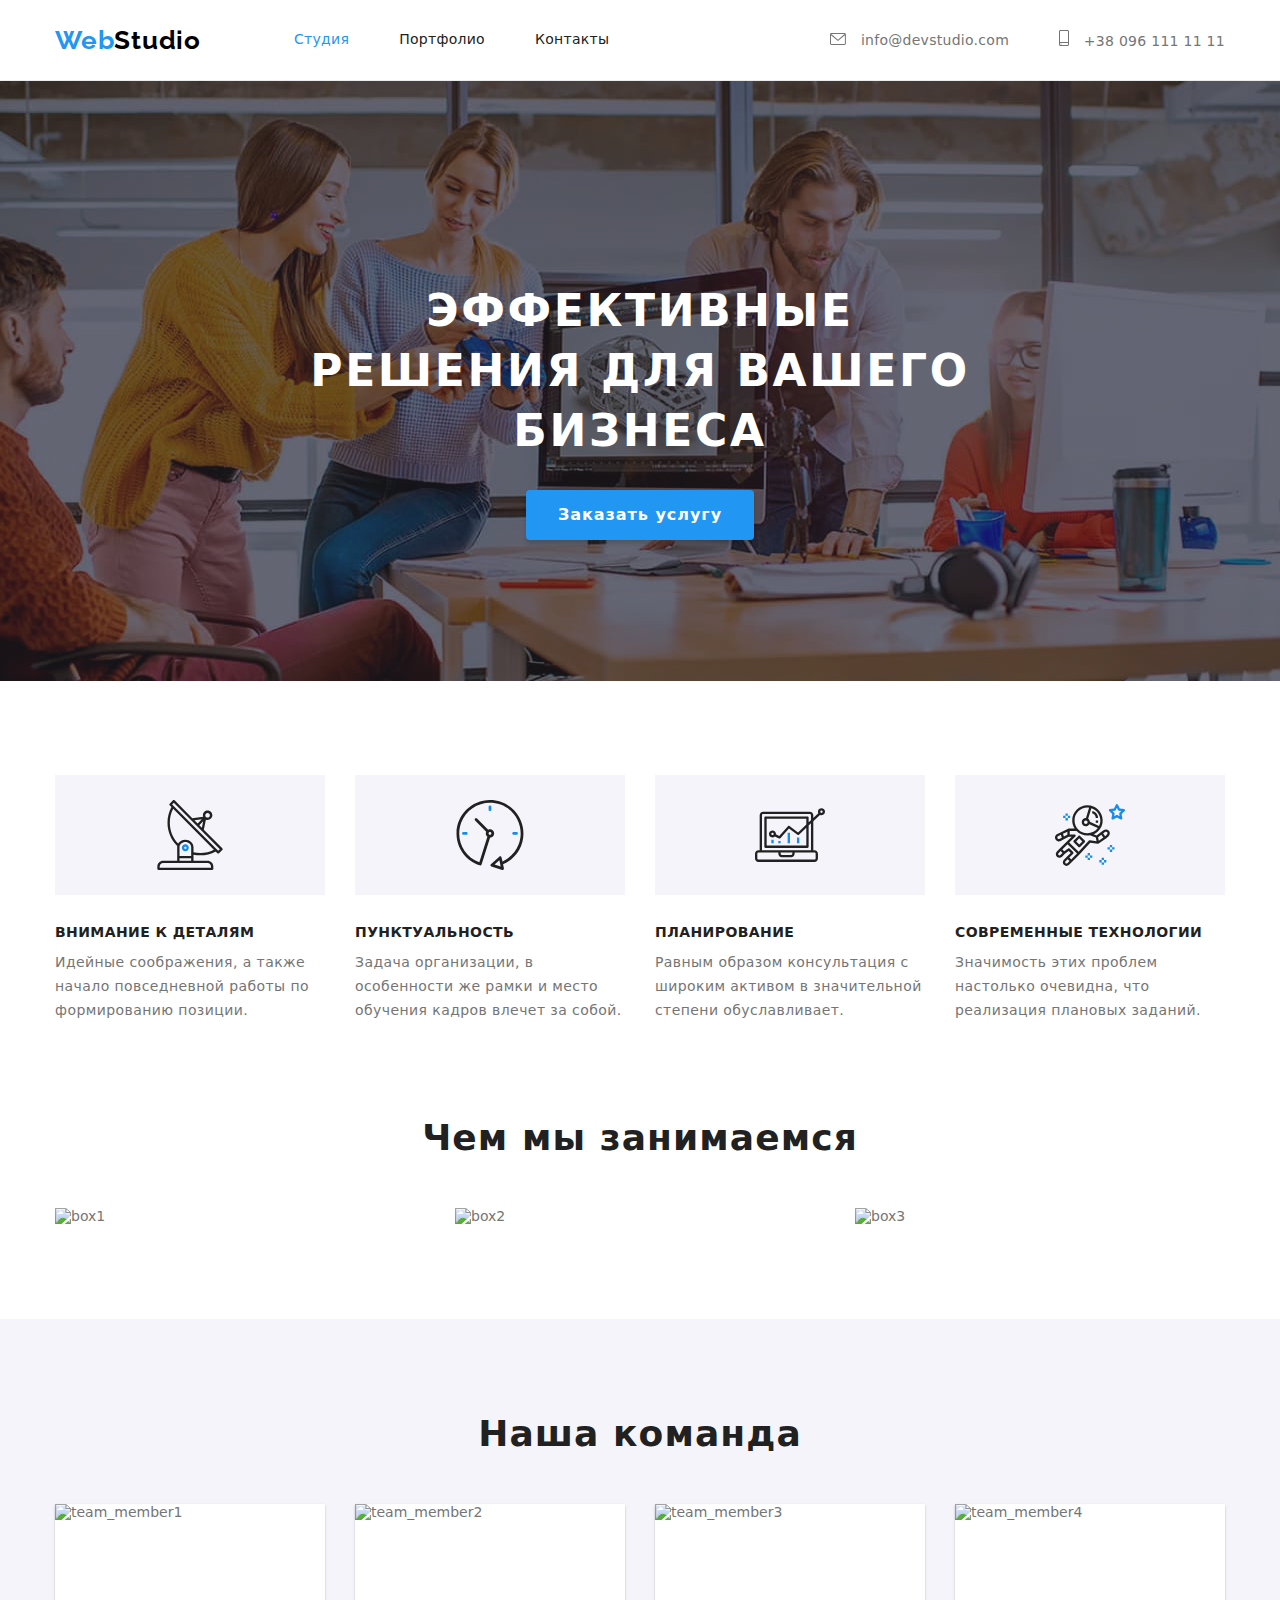
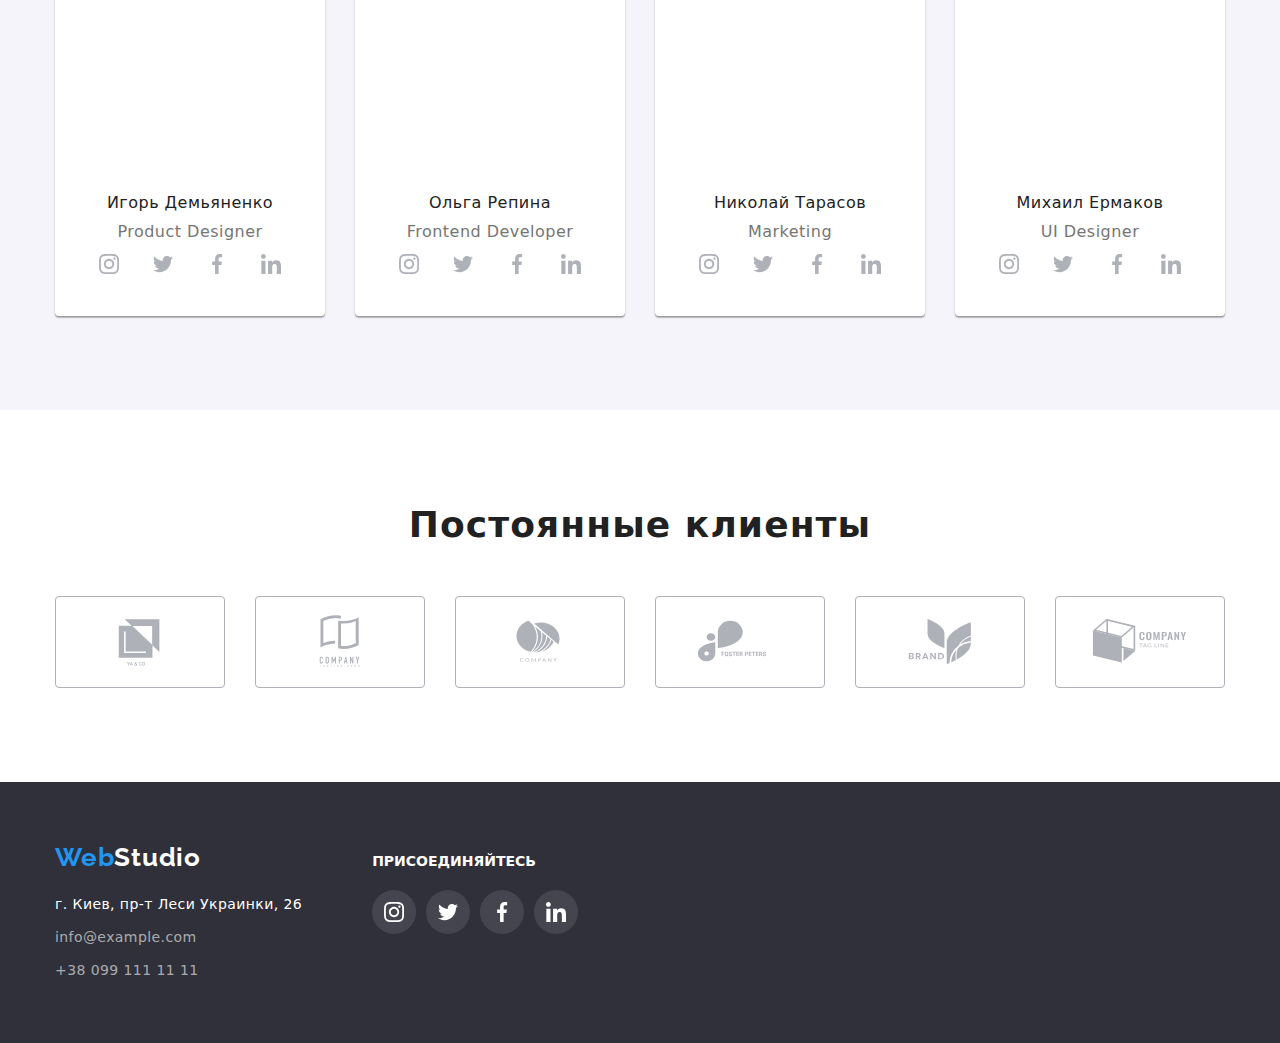
==== commit 254b3779: "mod-1" ====
--- a/index.html
+++ b/index.html
@@ -1,286 +1,387 @@
 <!DOCTYPE html>
 <html lang="ru">
-<head>
-    <meta charset="UTF-8">
-    <meta http-equiv="X-UA-Compatible" content="IE=edge">
-    <meta name="viewport" content="width=device-width, initial-scale=1.0">
+  <head>
+    <meta charset="UTF-8" />
+    <meta http-equiv="X-UA-Compatible" content="IE=edge" />
+    <meta name="viewport" content="width=device-width, initial-scale=1.0" />
     <title>Home work</title>
-    <link rel="preconnect" href="https://fonts.googleapis.com">
-    <link rel="preconnect" href="https://fonts.gstatic.com" crossorigin>
-    <link href="https://fonts.googleapis.com/css2?family=Raleway:wght@700&family=Roboto:wght@400;500;700;900&display=swap" rel="stylesheet">
-    <link rel="stylesheet" href="https://cdnjs.cloudflare.com/ajax/libs/modern-normalize/1.1.0/modern-normalize.min.css" integrity="sha512-wpPYUAdjBVSE4KJnH1VR1HeZfpl1ub8YT/NKx4PuQ5NmX2tKuGu6U/JRp5y+Y8XG2tV+wKQpNHVUX03MfMFn9Q==" crossorigin="anonymous" referrerpolicy="no-referrer" />
-    <link rel="stylesheet" href="./css/style.css">
-    <link rel="stylesheet" href="./css/modern-normalize.css">
-</head>
-<body>
+    <link rel="preconnect" href="https://fonts.googleapis.com" />
+    <link rel="preconnect" href="https://fonts.gstatic.com" crossorigin />
+    <link
+      href="https://fonts.googleapis.com/css2?family=Raleway:wght@700&family=Roboto:wght@400;500;700;900&display=swap"
+      rel="stylesheet"
+    />
+    <link
+      rel="stylesheet"
+      href="https://cdnjs.cloudflare.com/ajax/libs/modern-normalize/1.1.0/modern-normalize.min.css"
+      integrity="sha512-wpPYUAdjBVSE4KJnH1VR1HeZfpl1ub8YT/NKx4PuQ5NmX2tKuGu6U/JRp5y+Y8XG2tV+wKQpNHVUX03MfMFn9Q=="
+      crossorigin="anonymous"
+      referrerpolicy="no-referrer"
+    />
+    <link rel="stylesheet" href="./css/style.css" />
+    <link rel="stylesheet" href="./css/modern-normalize.css" />
+  </head>
+  <body>
     <header>
-        <div class="container header-nav">
-            <nav class="header-nav">
-            <a href="" class="header-logotip">Web<span class="header-logotip-two">Studio</span>
+      <div class="container header-nav">
+        <nav class="header-nav">
+          <a href="" class="header-logotip">Web<span class="header-logotip-two">Studio</span> </a>
+          <ul class="site-header list">
+            <li class="item"><a href="./index.html" class="header-link current">Студия</a></li>
+            <li class="item"><a href="./portfolio.html" class="header-link">Портфолио</a></li>
+            <li class="item"><a href="" class="header-link">Контакты</a></li>
+          </ul>
+        </nav>
+        <ul class="contact-header list">
+          <li class="item">
+            <a href="mailto:info@devstudio.com" class="header-contact header-mail">
+              <svg width="16px" height="12px" class="envelope">
+                <use href="./picture/symbol-defs.svg#icon-envelope"></use>
+              </svg>
+              info@devstudio.com
             </a>
-            <ul class="site-header list">
-                <li class="item"><a href="./index.html" class="header-link current">Студия</a></li>
-                <li class="item"><a href="./portfolio.html" class="header-link">Портфолио</a></li>
-                <li class="item"><a href="" class="header-link">Контакты</a></li>
-            </ul>
-            </nav>
-            <ul class="contact-header list">
-                <li class="item">
-                    <a href="mailto:info@devstudio.com" class="header-contact header-mail">
-                        <svg  width="16px" height="12px" class="envelope">
-                        <use href="./picture/symbol-defs.svg#icon-envelope"></use>
-                       </svg>
-                       info@devstudio.com
-                    </a>
-                </li>
-                <li class="item">
-                    <a href="tel:+380961111111" class="header-contact header-tel">
-                        <svg  width="10px" height="16px" class="smartphone">
-                        <use href="./picture/symbol-defs.svg#icon-smartphone"></use>
-                       </svg>
-                        +38 096 111 11 11</a></li>
-            </ul>
-        </div>
+          </li>
+          <li class="item">
+            <a href="tel:+380961111111" class="header-contact header-tel">
+              <svg width="10px" height="16px" class="smartphone">
+                <use href="./picture/symbol-defs.svg#icon-smartphone"></use>
+              </svg>
+              +38 096 111 11 11</a
+            >
+          </li>
+        </ul>
+      </div>
     </header>
     <main>
-        <!--Cap-->
-        <section class="main-sctn-one">
-            <div class="container">
-            <h1 class="one-capital">Эффективные решения для вашего бизнеса</h1>
-            <button type="button" class="main-button">Заказать услугу</button>
-            </div>
-        </section>
-        <!--Features-->
-        <section class="section main-sctn-two">
-            <div class="container">
-            <h2 class="section-title visually-hiden">скрытый заголовок</h2>
-            <ul class="features list">
-                <li class="features-link main-link-one">
-                    <div class="features-icon">
-                        <svg class="features-svg-icon">
-                            <use href="./picture/symbol-defs.svg#icon-antenna"></use>
-                        </svg>
-                    </div>
-                    <h3 class="three-capital-features">Внимание к деталям</h3>
-                    <p class="main-paragraph-features">
-                        Идейные соображения, 
-                        а также начало повседневной работы по формированию позиции.
-                    </p>
-                </li>
-                <li class="features-link main-link-two">
-                    <div class="features-icon">
-                        <svg class="features-svg-icon">
-                            <use href="./picture/symbol-defs.svg#icon-clock"></use>
-                        </svg>
-                    </div>
-                    <h3 class="three-capital-features">Пунктуальность</h3>
-                    <p class="main-paragraph-features">
-                    Задача организации, 
-                    в особенности же рамки и место обучения кадров влечет за собой.
-                    </p>
-                </li>
-                <li class="features-link main-link-three">
-                    <div class="features-icon">
-                        <svg class="features-svg-icon">
-                            <use href="./picture/symbol-defs.svg#icon-diagram"></use>
-                        </svg>
-                    </div>
-                    <h3 class="three-capital-features">Планирование</h3>
-                    <p class="main-paragraph-features">
-                        Равным образом консультация с широким активом в значительной степени обуславливает.
-                    </p>
-                </li>
-                <li class="features-link main link-four">
-                    <div class="features-icon">
-                        <svg class="features-svg-icon">
-                            <use href="./picture/symbol-defs.svg#icon-astronaut"></use>
-                        </svg>
-                    </div>
-                    <h3 class="three-capital-features">Современные технологии</h3>
-                    <p class="main-paragraph-features">
-                        Значимость этих проблем настолько очевидна,
-                        что реализация плановых заданий.
-                    </p>
-                </li>
-            </ul>
-            </div>
-        </section>
-        <!--what we do-->
-        <section class="section main-sctn-three">
-            <div class="container">
-            <h2 class="two-capital">Чем мы занимаемся</h2>
-            <ul class="wwd list">
-                <li class="wwd-item"><a href=""><img src="./picture/box1.jpg" alt="box1" width="370"></a></li>
-                <li class="wwd-item"><a href=""><img src="./picture/box2.jpg" alt="box2" width="370"></a></li>
-                <li class="wwd-item"><a href=""><img src="./picture/box3.jpg" alt="box3" width="370"></a></li>
-            </ul>
-            </div>
-        </section>
-        <!--Our team-->
-        <section class="section maun-sctn-four">
-            <div class="container">
-            <h2 class="two-capital">Наша команда</h2>
-            <ul class="team-set list">
-                <li class="team-card">
-                     <a href=""><img src="./picture/team_member1.jpg" alt="team_member1" width="270" height="260"></a>
-                    <div class="team-content">
-                        <h3 class="three-capital-team">Игорь Демьяненко</h3>
-                        <p lang="en" class="main-paragraph-team">Product Designer</p>
-                        <div class="main-icon">
-                            <ul class="list network-icon">
-                                <li class="ni-list">
-                                    <a href="https://instagram.com" target="_blank" rel="noreferrer noopener nofollow" class="ni-item">
-                                        <svg class="ni-icon">
-                                            <use href="./picture/symbol-defs.svg#icon-instagram"></use>
-                                        </svg>
-                                    </a>
-                                </li>
-                                <li class="ni-list">
-                                    <a href="https://twitter.com/" target="_blank" rel="noreferrer noopener nofollow" class="ni-item">
-                                        <svg class="ni-icon">
-                                            <use href="./picture/symbol-defs.svg#icon-twitter"></use>
-                                        </svg>
-                                    </a>
-                                </li>
-                                <li class="ni-list">
-                                    <a href="https://uk-ua.facebook.com" target="_blank" rel="noreferrer noopener nofollow" class="ni-item">
-                                        <svg class="ni-icon">
-                                            <use href="./picture/symbol-defs.svg#icon-facebook"></use>
-                                        </svg>
-                                    </a>
-                                </li>
-                                <li class="ni-list">
-                                     <a href="https://www.linkedin.com/" target="_blank" rel="noreferrer noopener nofollow" class="ni-item">
-                                        <svg class="ni-icon">
-                                            <use href="./picture/symbol-defs.svg#icon-linkedin"></use>
-                                        </svg>
-                                    </a>
-                                </li>
-                            </ul>
-                        </div>
-                    </div> 
-                </li>
-                <li class="team-card">
-                     <a href=""><img src="./picture/team_member2.jpg" alt="team_member2" width="270" height="260"></a>
-                    <div class="team-content">
-                        <h3 class="three-capital-team">Ольга Репина</h3>
-                        <p lang="en" class="main-paragraph-team">Frontend Developer</p>
-                        <div class="main-icon">
-                            <ul class="list network-icon">
-                                <li class="ni-list">
-                                    <a href="https://instagram.com" target="_blank" rel="noreferrer noopener nofollow" class="ni-item">
-                                        <svg class="ni-icon">
-                                            <use href="./picture/symbol-defs.svg#icon-instagram"></use>
-                                        </svg>
-                                    </a>
-                                </li>
-                                <li class="ni-list">
-                                    <a href="https://twitter.com/" target="_blank" rel="noreferrer noopener nofollow" class="ni-item">
-                                        <svg class="ni-icon">
-                                            <use href="./picture/symbol-defs.svg#icon-twitter"></use>
-                                        </svg>
-                                    </a>
-                                </li>
-                                <li class="ni-list">
-                                    <a href="https://uk-ua.facebook.com" target="_blank" rel="noreferrer noopener nofollow" class="ni-item">
-                                        <svg class="ni-icon">
-                                            <use href="./picture/symbol-defs.svg#icon-facebook"></use>
-                                        </svg>
-                                    </a>
-                                </li>
-                                <li class="ni-list">
-                                     <a href="https://www.linkedin.com/" target="_blank" rel="noreferrer noopener nofollow" class="ni-item">
-                                        <svg class="ni-icon">
-                                            <use href="./picture/symbol-defs.svg#icon-linkedin"></use>
-                                        </svg>
-                                    </a>
-                                </li>
-                            </ul>
-                        </div>
-                    </div> 
-                </li>
-                <li class="team-card">
-                     <a href=""><img src="./picture/team_member3.jpg" alt="team_member3" width="270" height="260"></a>
-                    <div class="team-content">
-                        <h3 class="three-capital-team">Николай Тарасов</h3>
-                        <p lang="en" class="main-paragraph-team">Marketing</p>
-                        <div class="main-icon">
-                            <ul class="list network-icon">
-                                <li class="ni-list">
-                                    <a href="https://instagram.com" target="_blank" rel="noreferrer noopener nofollow" class="ni-item">
-                                        <svg class="ni-icon">
-                                            <use href="./picture/symbol-defs.svg#icon-instagram"></use>
-                                        </svg>
-                                    </a>
-                                </li>
-                                <li class="ni-list">
-                                    <a href="https://twitter.com/" target="_blank" rel="noreferrer noopener nofollow" class="ni-item">
-                                        <svg class="ni-icon">
-                                            <use href="./picture/symbol-defs.svg#icon-twitter"></use>
-                                        </svg>
-                                    </a>
-                                </li>
-                                <li class="ni-list">
-                                    <a href="https://uk-ua.facebook.com" target="_blank" rel="noreferrer noopener nofollow" class="ni-item">
-                                        <svg class="ni-icon">
-                                            <use href="./picture/symbol-defs.svg#icon-facebook"></use>
-                                        </svg>
-                                    </a>
-                                </li>
-                                <li class="ni-list">
-                                     <a href="https://www.linkedin.com/" target="_blank" rel="noreferrer noopener nofollow" class="ni-item">
-                                        <svg class="ni-icon">
-                                            <use href="./picture/symbol-defs.svg#icon-linkedin"></use>
-                                        </svg>
-                                    </a>
-                                </li>
-                            </ul>
-                        </div>
-                    </div> 
-                </li>
-                <li class="team-card">
-                     <a href=""><img src="./picture/team_member4.jpg" alt="team_member4" width="270" height="260"></a>
-                    <div class="team-content">
-                        <h3 class="three-capital-team">Михаил Ермаков</h3>
-                        <p lang="en" class="main-paragraph-team">UI Designer</p>
-                        <div class="main-icon">
-                            <ul class="list network-icon">
-                                <li class="ni-list">
-                                    <a href="https://instagram.com" target="_blank" rel="noreferrer noopener nofollow" class="ni-item">
-                                        <svg class="ni-icon">
-                                            <use href="./picture/symbol-defs.svg#icon-instagram"></use>
-                                        </svg>
-                                    </a>
-                                </li>
-                                <li class="ni-list">
-                                    <a href="https://twitter.com/" target="_blank" rel="noreferrer noopener nofollow" class="ni-item">
-                                        <svg class="ni-icon">
-                                            <use href="./picture/symbol-defs.svg#icon-twitter"></use>
-                                        </svg>
-                                    </a>
-                                </li>
-                                <li class="ni-list">
-                                    <a href="https://uk-ua.facebook.com" target="_blank" rel="noreferrer noopener nofollow" class="ni-item">
-                                        <svg class="ni-icon">
-                                            <use href="./picture/symbol-defs.svg#icon-facebook"></use>
-                                        </svg>
-                                    </a>
-                                </li>
-                                <li class="ni-list">
-                                    <a href="https://www.linkedin.com/" target="_blank" rel="noreferrer noopener nofollow" class="ni-item">
-                                        <svg class="ni-icon">
-                                            <use href="./picture/symbol-defs.svg#icon-linkedin"></use>
-                                        </svg>
-                                    </a>
-                                </li>
-                            </ul>
-                        </div>
-                    </div> 
-                </li>
-            </ul>
-            </div>
-        </section>
-        <section class="section clients">
+      <!--Cap-->
+      <section class="main-sctn-one">
+        <div class="container">
+          <h1 class="one-capital">Эффективные решения для вашего бизнеса</h1>
+          <button type="button" class="main-button">Заказать услугу</button>
+        </div>
+      </section>
+      <!--Features-->
+      <section class="section main-sctn-two">
+        <div class="container">
+          <h2 class="section-title visually-hiden">скрытый заголовок</h2>
+          <ul class="features list">
+            <li class="features-link main-link-one">
+              <div class="features-icon">
+                <svg class="features-svg-icon">
+                  <use href="./picture/symbol-defs.svg#icon-antenna"></use>
+                </svg>
+              </div>
+              <h3 class="three-capital-features">Внимание к деталям</h3>
+              <p class="main-paragraph-features">
+                Идейные соображения, а также начало повседневной работы по формированию позиции.
+              </p>
+            </li>
+            <li class="features-link main-link-two">
+              <div class="features-icon">
+                <svg class="features-svg-icon">
+                  <use href="./picture/symbol-defs.svg#icon-clock"></use>
+                </svg>
+              </div>
+              <h3 class="three-capital-features">Пунктуальность</h3>
+              <p class="main-paragraph-features">
+                Задача организации, в особенности же рамки и место обучения кадров влечет за собой.
+              </p>
+            </li>
+            <li class="features-link main-link-three">
+              <div class="features-icon">
+                <svg class="features-svg-icon">
+                  <use href="./picture/symbol-defs.svg#icon-diagram"></use>
+                </svg>
+              </div>
+              <h3 class="three-capital-features">Планирование</h3>
+              <p class="main-paragraph-features">
+                Равным образом консультация с широким активом в значительной степени обуславливает.
+              </p>
+            </li>
+            <li class="features-link main link-four">
+              <div class="features-icon">
+                <svg class="features-svg-icon">
+                  <use href="./picture/symbol-defs.svg#icon-astronaut"></use>
+                </svg>
+              </div>
+              <h3 class="three-capital-features">Современные технологии</h3>
+              <p class="main-paragraph-features">
+                Значимость этих проблем настолько очевидна, что реализация плановых заданий.
+              </p>
+            </li>
+          </ul>
+        </div>
+      </section>
+      <!--what we do-->
+      <section class="section main-sctn-three">
+        <div class="container">
+          <h2 class="two-capital">Чем мы занимаемся</h2>
+          <ul class="wwd list">
+            <li class="wwd-item">
+              <a href=""><img src="./picture/box1.jpg" alt="box1" width="370" /></a>
+            </li>
+            <li class="wwd-item">
+              <a href=""><img src="./picture/box2.jpg" alt="box2" width="370" /></a>
+            </li>
+            <li class="wwd-item">
+              <a href=""><img src="./picture/box3.jpg" alt="box3" width="370" /></a>
+            </li>
+          </ul>
+        </div>
+      </section>
+      <!--Our team-->
+      <section class="section maun-sctn-four">
+        <div class="container">
+          <h2 class="two-capital">Наша команда</h2>
+          <ul class="team-set list">
+            <li class="team-card">
+              <a href=""
+                ><img src="./picture/team_member1.jpg" alt="team_member1" width="270" height="260"
+              /></a>
+              <div class="team-content">
+                <h3 class="three-capital-team">Игорь Демьяненко</h3>
+                <p lang="en" class="main-paragraph-team">Product Designer</p>
+                <div class="main-icon">
+                  <ul class="list network-icon">
+                    <li class="ni-list">
+                      <a
+                        href="https://instagram.com"
+                        target="_blank"
+                        rel="noreferrer noopener nofollow"
+                        class="ni-item"
+                      >
+                        <svg class="ni-icon">
+                          <use href="./picture/symbol-defs.svg#icon-instagram"></use>
+                        </svg>
+                      </a>
+                    </li>
+                    <li class="ni-list">
+                      <a
+                        href="https://twitter.com/"
+                        target="_blank"
+                        rel="noreferrer noopener nofollow"
+                        class="ni-item"
+                      >
+                        <svg class="ni-icon">
+                          <use href="./picture/symbol-defs.svg#icon-twitter"></use>
+                        </svg>
+                      </a>
+                    </li>
+                    <li class="ni-list">
+                      <a
+                        href="https://uk-ua.facebook.com"
+                        target="_blank"
+                        rel="noreferrer noopener nofollow"
+                        class="ni-item"
+                      >
+                        <svg class="ni-icon">
+                          <use href="./picture/symbol-defs.svg#icon-facebook"></use>
+                        </svg>
+                      </a>
+                    </li>
+                    <li class="ni-list">
+                      <a
+                        href="https://www.linkedin.com/"
+                        target="_blank"
+                        rel="noreferrer noopener nofollow"
+                        class="ni-item"
+                      >
+                        <svg class="ni-icon">
+                          <use href="./picture/symbol-defs.svg#icon-linkedin"></use>
+                        </svg>
+                      </a>
+                    </li>
+                  </ul>
+                </div>
+              </div>
+            </li>
+            <li class="team-card">
+              <a href=""
+                ><img src="./picture/team_member2.jpg" alt="team_member2" width="270" height="260"
+              /></a>
+              <div class="team-content">
+                <h3 class="three-capital-team">Ольга Репина</h3>
+                <p lang="en" class="main-paragraph-team">Frontend Developer</p>
+                <div class="main-icon">
+                  <ul class="list network-icon">
+                    <li class="ni-list">
+                      <a
+                        href="https://instagram.com"
+                        target="_blank"
+                        rel="noreferrer noopener nofollow"
+                        class="ni-item"
+                      >
+                        <svg class="ni-icon">
+                          <use href="./picture/symbol-defs.svg#icon-instagram"></use>
+                        </svg>
+                      </a>
+                    </li>
+                    <li class="ni-list">
+                      <a
+                        href="https://twitter.com/"
+                        target="_blank"
+                        rel="noreferrer noopener nofollow"
+                        class="ni-item"
+                      >
+                        <svg class="ni-icon">
+                          <use href="./picture/symbol-defs.svg#icon-twitter"></use>
+                        </svg>
+                      </a>
+                    </li>
+                    <li class="ni-list">
+                      <a
+                        href="https://uk-ua.facebook.com"
+                        target="_blank"
+                        rel="noreferrer noopener nofollow"
+                        class="ni-item"
+                      >
+                        <svg class="ni-icon">
+                          <use href="./picture/symbol-defs.svg#icon-facebook"></use>
+                        </svg>
+                      </a>
+                    </li>
+                    <li class="ni-list">
+                      <a
+                        href="https://www.linkedin.com/"
+                        target="_blank"
+                        rel="noreferrer noopener nofollow"
+                        class="ni-item"
+                      >
+                        <svg class="ni-icon">
+                          <use href="./picture/symbol-defs.svg#icon-linkedin"></use>
+                        </svg>
+                      </a>
+                    </li>
+                  </ul>
+                </div>
+              </div>
+            </li>
+            <li class="team-card">
+              <a href=""
+                ><img src="./picture/team_member3.jpg" alt="team_member3" width="270" height="260"
+              /></a>
+              <div class="team-content">
+                <h3 class="three-capital-team">Николай Тарасов</h3>
+                <p lang="en" class="main-paragraph-team">Marketing</p>
+                <div class="main-icon">
+                  <ul class="list network-icon">
+                    <li class="ni-list">
+                      <a
+                        href="https://instagram.com"
+                        target="_blank"
+                        rel="noreferrer noopener nofollow"
+                        class="ni-item"
+                      >
+                        <svg class="ni-icon">
+                          <use href="./picture/symbol-defs.svg#icon-instagram"></use>
+                        </svg>
+                      </a>
+                    </li>
+                    <li class="ni-list">
+                      <a
+                        href="https://twitter.com/"
+                        target="_blank"
+                        rel="noreferrer noopener nofollow"
+                        class="ni-item"
+                      >
+                        <svg class="ni-icon">
+                          <use href="./picture/symbol-defs.svg#icon-twitter"></use>
+                        </svg>
+                      </a>
+                    </li>
+                    <li class="ni-list">
+                      <a
+                        href="https://uk-ua.facebook.com"
+                        target="_blank"
+                        rel="noreferrer noopener nofollow"
+                        class="ni-item"
+                      >
+                        <svg class="ni-icon">
+                          <use href="./picture/symbol-defs.svg#icon-facebook"></use>
+                        </svg>
+                      </a>
+                    </li>
+                    <li class="ni-list">
+                      <a
+                        href="https://www.linkedin.com/"
+                        target="_blank"
+                        rel="noreferrer noopener nofollow"
+                        class="ni-item"
+                      >
+                        <svg class="ni-icon">
+                          <use href="./picture/symbol-defs.svg#icon-linkedin"></use>
+                        </svg>
+                      </a>
+                    </li>
+                  </ul>
+                </div>
+              </div>
+            </li>
+            <li class="team-card">
+              <a href=""
+                ><img src="./picture/team_member4.jpg" alt="team_member4" width="270" height="260"
+              /></a>
+              <div class="team-content">
+                <h3 class="three-capital-team">Михаил Ермаков</h3>
+                <p lang="en" class="main-paragraph-team">UI Designer</p>
+                <div class="main-icon">
+                  <ul class="list network-icon">
+                    <li class="ni-list">
+                      <a
+                        href="https://instagram.com"
+                        target="_blank"
+                        rel="noreferrer noopener nofollow"
+                        class="ni-item"
+                      >
+                        <svg class="ni-icon">
+                          <use href="./picture/symbol-defs.svg#icon-instagram"></use>
+                        </svg>
+                      </a>
+                    </li>
+                    <li class="ni-list">
+                      <a
+                        href="https://twitter.com/"
+                        target="_blank"
+                        rel="noreferrer noopener nofollow"
+                        class="ni-item"
+                      >
+                        <svg class="ni-icon">
+                          <use href="./picture/symbol-defs.svg#icon-twitter"></use>
+                        </svg>
+                      </a>
+                    </li>
+                    <li class="ni-list">
+                      <a
+                        href="https://uk-ua.facebook.com"
+                        target="_blank"
+                        rel="noreferrer noopener nofollow"
+                        class="ni-item"
+                      >
+                        <svg class="ni-icon">
+                          <use href="./picture/symbol-defs.svg#icon-facebook"></use>
+                        </svg>
+                      </a>
+                    </li>
+                    <li class="ni-list">
+                      <a
+                        href="https://www.linkedin.com/"
+                        target="_blank"
+                        rel="noreferrer noopener nofollow"
+                        class="ni-item"
+                      >
+                        <svg class="ni-icon">
+                          <use href="./picture/symbol-defs.svg#icon-linkedin"></use>
+                        </svg>
+                      </a>
+                    </li>
+                  </ul>
+                </div>
+              </div>
+            </li>
+          </ul>
+        </div>
+      </section>
+      <section class="section clients">
         <div class="container">
           <h2 class="two-capital">Постоянные клиенты</h2>
           <ul class="list clients-list">
@@ -330,16 +431,24 @@
       </section>
     </main>
     <footer class="footer">
-        <div class="prt">
-        <div class="container bottom">
-        <a href="" class="footer-logotip">Web<span class="footer-logotip-two">Studio</span></a>
-        <ul class="bottom-panel list">
-            <li class="item"><a href="https://goo.gl/maps/jSjdEzmFh8AjKpox9" class="footer-link-city">г. Киев, пр-т Леси Украинки, 26</a></li>
-            <li class="item"><a href="mailto:info@example.com" class="footer-link-connection">info@example.com</a></li>
-            <li class="item"><a href="tel:+380991111111" class="footer-link-connection">+38 099 111 11 11</a></li>
-        </ul>
-        </div>
-         <div class="footer-networks">
+      <div class="container bottom">
+        <div>
+          <a href="" class="footer-logotip">Web<span class="footer-logotip-two">Studio</span></a>
+          <ul class="bottom-panel list">
+            <li class="item">
+              <a href="https://goo.gl/maps/jSjdEzmFh8AjKpox9" class="footer-link-city"
+                >г. Киев, пр-т Леси Украинки, 26</a
+              >
+            </li>
+            <li class="item">
+              <a href="mailto:info@example.com" class="footer-link-connection">info@example.com</a>
+            </li>
+            <li class="item">
+              <a href="tel:+380991111111" class="footer-link-connection">+38 099 111 11 11</a>
+            </li>
+          </ul>
+        </div>
+        <div class="footer-networks">
           <h3 class="footer-title">присоединяйтесь</h3>
           <div class="footer-ni">
             <ul class="list network-icon">
@@ -392,7 +501,7 @@
             </ul>
           </div>
         </div>
-        </div>
+      </div>
     </footer>
-    </body>
-</html>+  </body>
+</html>
--- a/css/style.css
+++ b/css/style.css
@@ -558,11 +558,6 @@
   display: flex;
 }
 
-.prt {
-  display: flex;
-}
-
-
 .bottom .footer-logotip {
   display: block;
   margin-bottom: 20px;
@@ -570,6 +565,10 @@
 
 .bottom-panel .item + .item {
   margin-top: 9px;
+}
+
+footer .bottom {
+  display: flex;
 }
 
 .footer-logotip {
@@ -608,12 +607,6 @@
 }
 
 /* ------------COLUM-TWO---------- */
-
-.footer-networks {
-  display: flex;
-  flex-direction: column;
-  align-items:flex-start;
-}
 
 .footer-networks {
   min-width: 206px;
@@ -621,6 +614,13 @@
   margin-top: 12px;
   margin-left: 70px;
 }
+
+.footer-networks {
+  min-width: 206px;
+  min-height: 80px;
+  margin-top: 12px;
+  margin-left: 70px;
+}
 .footer-title {
   margin-bottom: 20px;
   font-weight: 700;
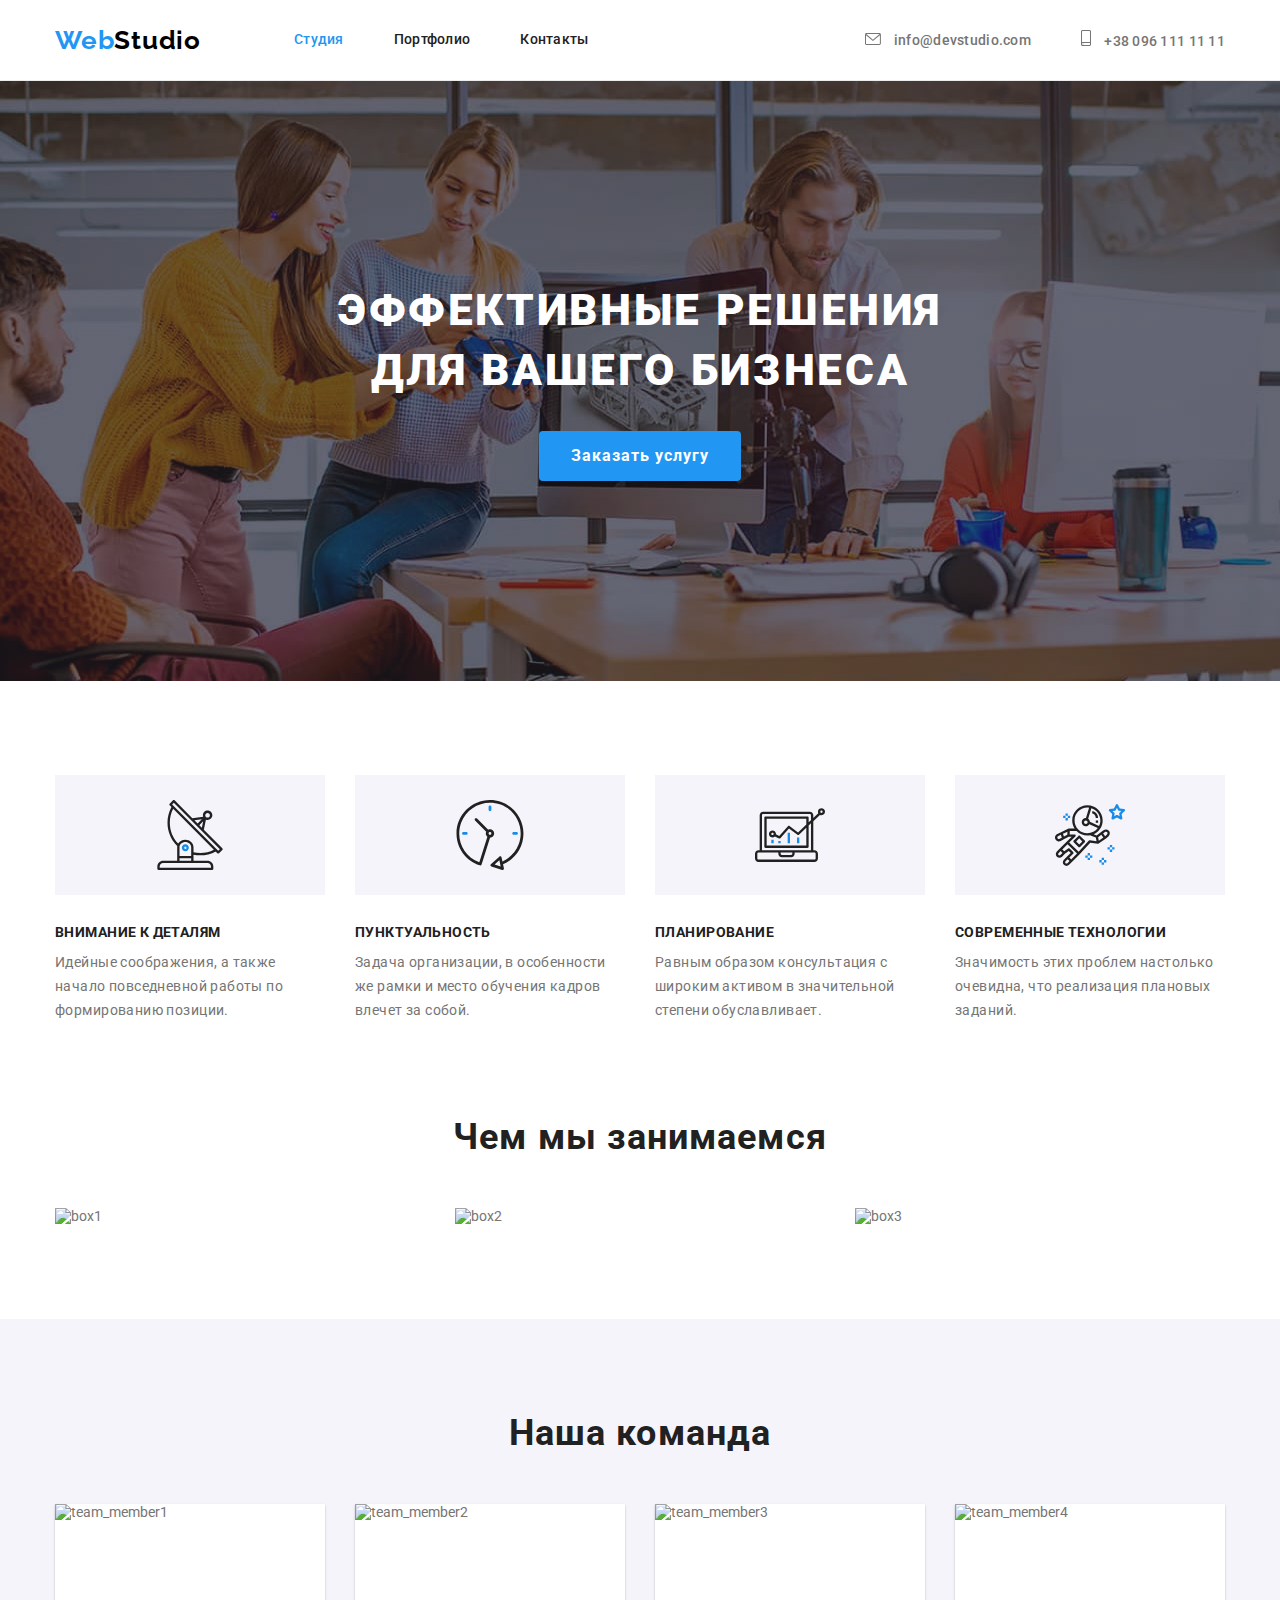
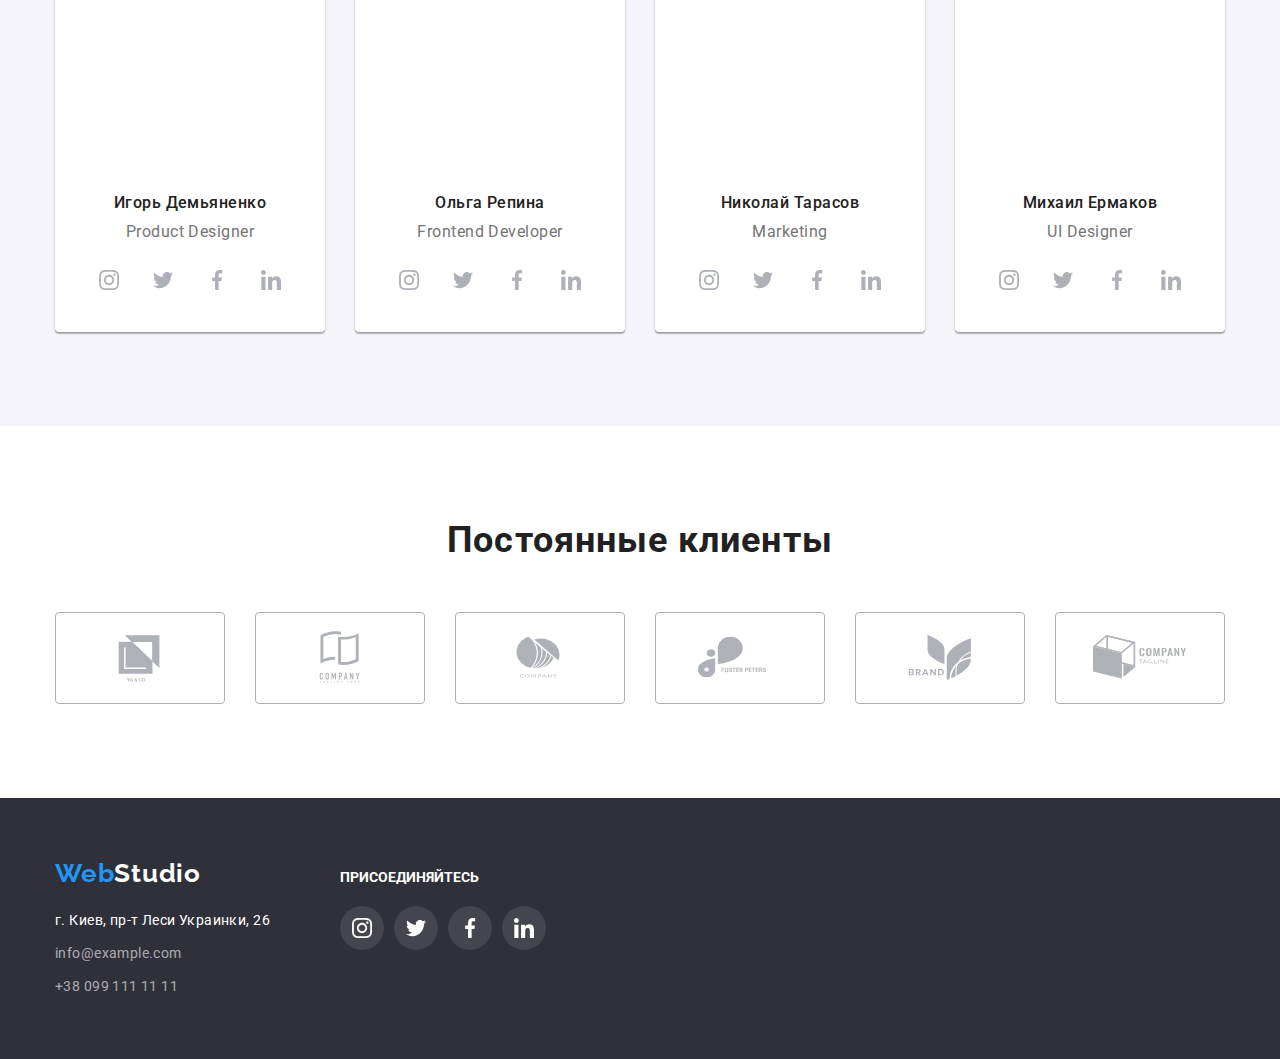
==== commit b900bf2b: "mod-1" ====
--- a/index.html
+++ b/index.html
@@ -20,7 +20,7 @@
     />
     <link rel="stylesheet" href="./css/style.css" />
     <link rel="stylesheet" href="./css/modern-normalize.css" />
-  </head>
+  </head> 
   <body>
     <header>
       <div class="container header-nav">
--- a/css/style.css
+++ b/css/style.css
@@ -423,6 +423,7 @@
   font-size: 16px;
   line-height: 1.18;
   letter-spacing: 0.03em;
+  margin-bottom: 16px;
 }
 
 /* -----MAIN-CLIENTS------ */
@@ -501,12 +502,14 @@
   margin-left: 8px;
 }
 
-button.current {
+.main-button-port.secondary:hover,
+.main-button-port.secondary:focus {
   color: var(--color4);
   background-color: var(--color1);
   box-shadow: 0px 3px 1px rgba(0, 0, 0, 0.1), 0px 1px 2px rgba(0, 0, 0, 0.08),
     0px 2px 2px rgba(0, 0, 0, 0.12);
 }
+
 /* ------------BUTTON-------- */
 /* -----------CARDS--------- */
 
@@ -531,6 +534,16 @@
 
 .work-examples .three-capital-cards {
   margin-bottom: 4px;
+}
+
+.work-examples .link {
+  display: block;
+}
+
+.work-examples .link:hover,
+.work-examples .link:focus {
+  box-shadow: 0px 1px 1px rgba(0, 0, 0, 0.12), 0px 4px 4px rgba(0, 0, 0, 0.06),
+    1px 4px 6px rgba(0, 0, 0, 0.16);
 }
 
 .three-capital-cards {
